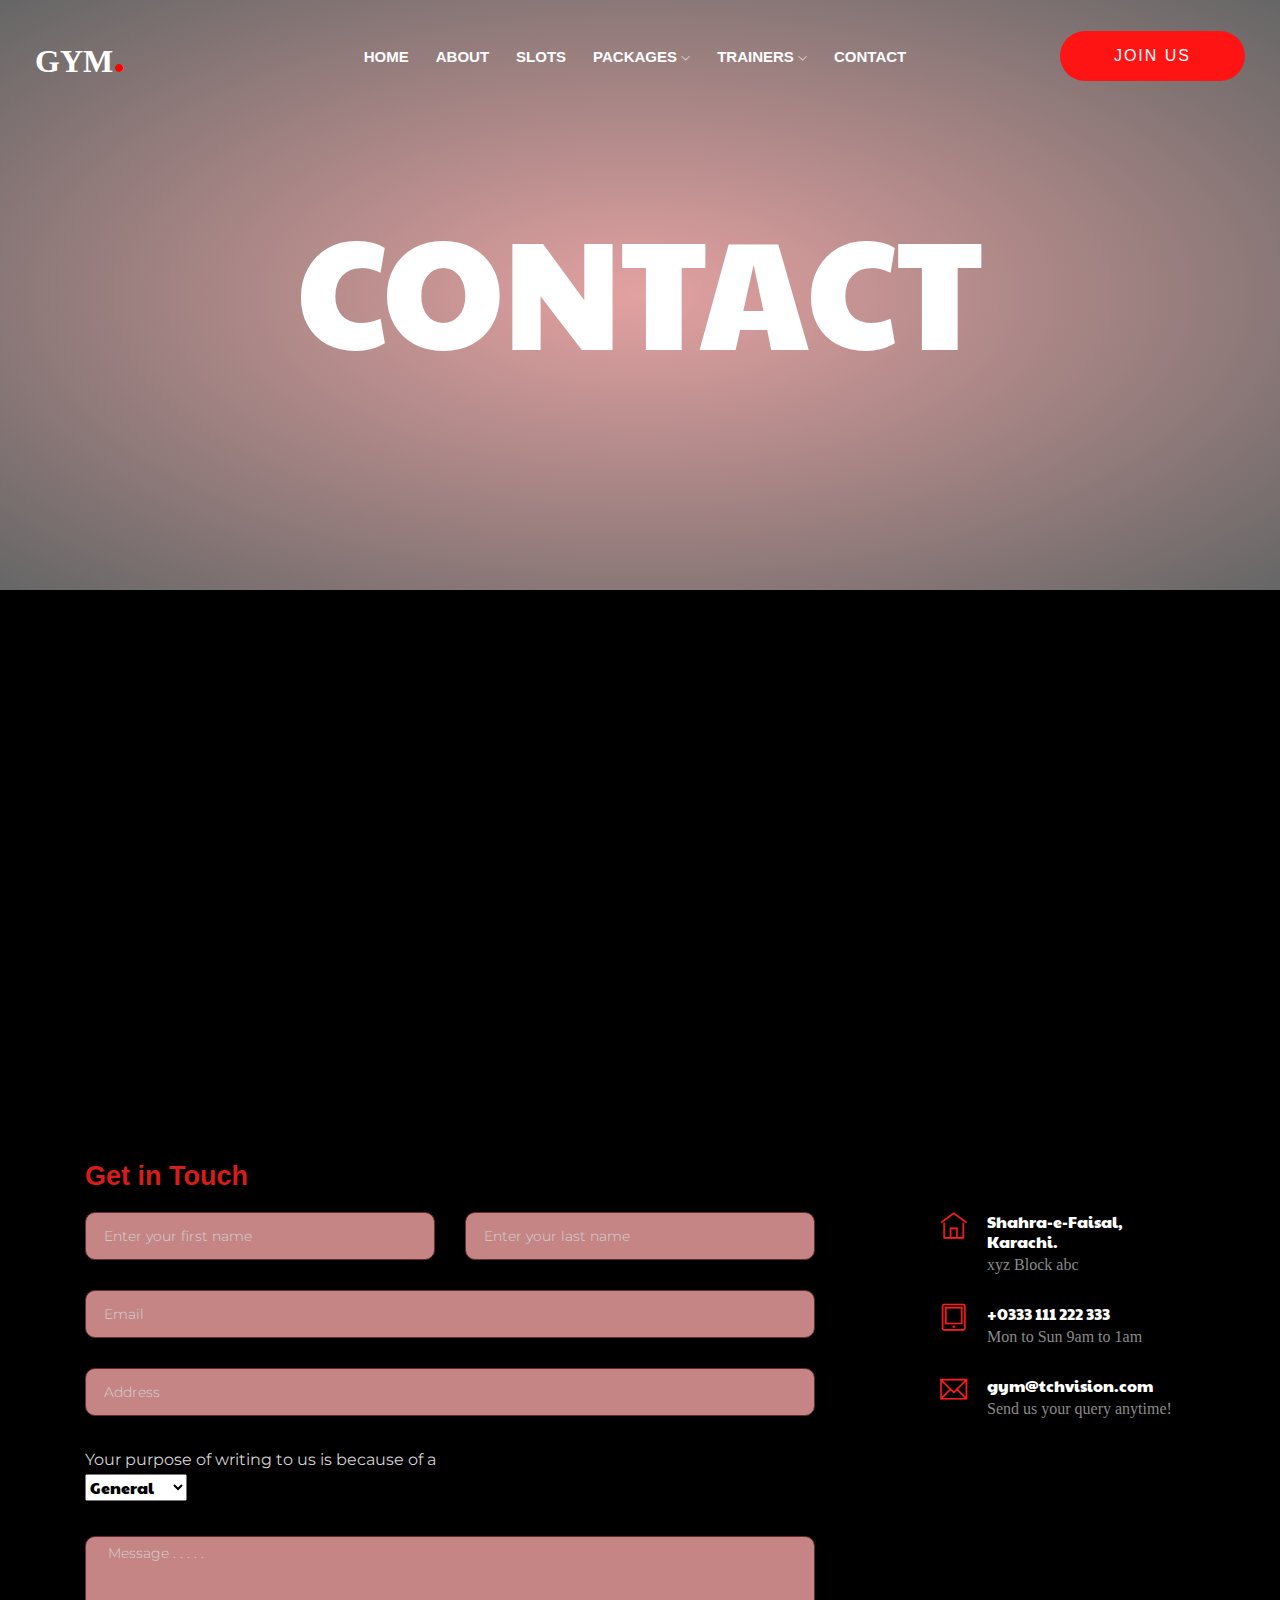
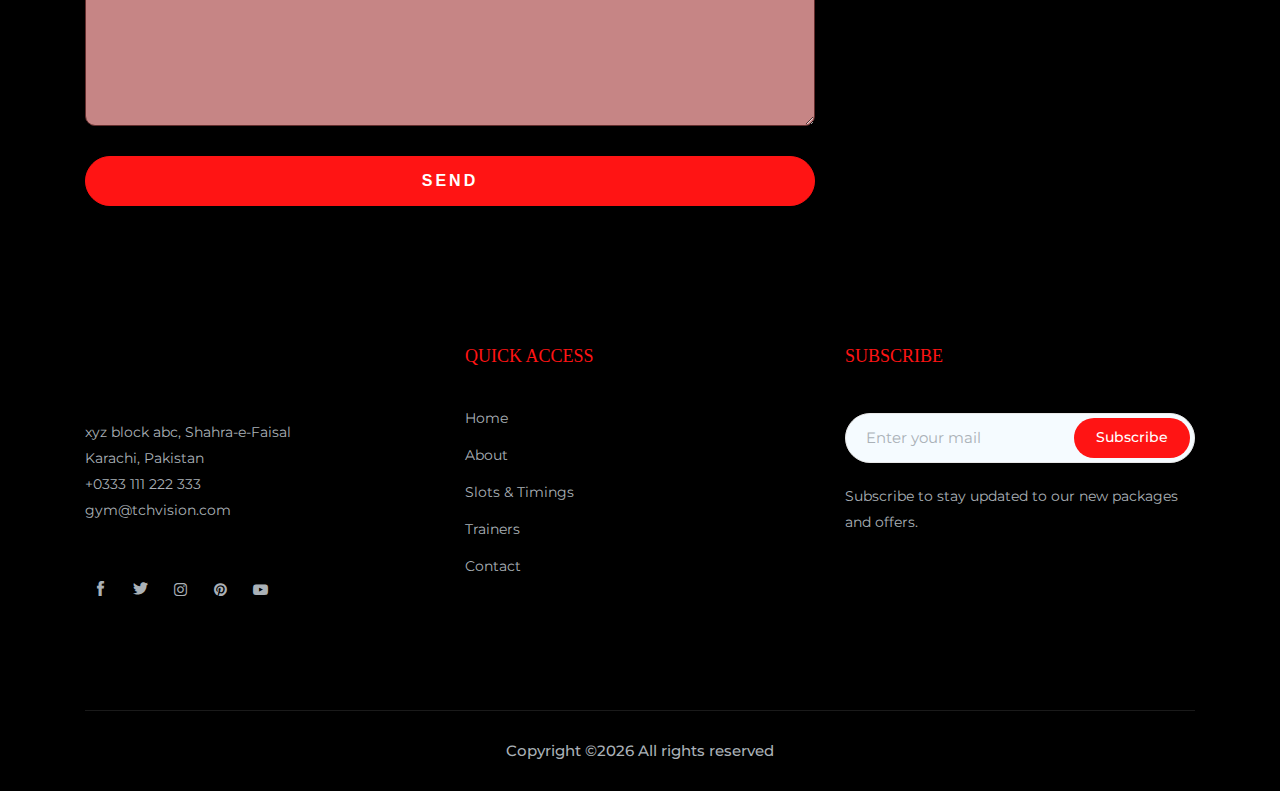
==== contact.html @ 20e91f81 "Add files via upload" ====
<!doctype html>
<html class="no-js" lang="zxx">

<head>
    <meta charset="utf-8">
    <meta http-equiv="x-ua-compatible" content="ie=edge">
    <title>gym</title>
    <meta name="description" content="">
    <meta name="viewport" content="width=device-width, initial-scale=1">

    <!-- <link rel="manifest" href="site.webmanifest"> -->
    <link rel="shortcut icon" type="image/x-icon" href="img/favicon.png">
    <!-- Place favicon.ico in the root directory -->

    <!-- CSS here -->
    <link rel="stylesheet" href="css/bootstrap.min.css">
    <link rel="stylesheet" href="css/owl.carousel.min.css">
    <link rel="stylesheet" href="css/magnific-popup.css">
    <link rel="stylesheet" href="css/font-awesome.min.css">
    <link rel="stylesheet" href="css/themify-icons.css">
    <link rel="stylesheet" href="css/nice-select.css">
    <link rel="stylesheet" href="css/flaticon.css">
    <link rel="stylesheet" href="css/gijgo.css">
    <link rel="stylesheet" href="css/animate.css">
    <link rel="stylesheet" href="css/slicknav.css">
    <link rel="stylesheet" href="css/style.css">
    <!-- <link rel="stylesheet" href="css/responsive.css"> -->
</head>

<body>
    <!--[if lte IE 9]>
            <p class="browserupgrade">You are using an <strong>outdated</strong> browser. Please <a href="https://browsehappy.com/">upgrade your browser</a> to improve your experience and security.</p>
        <![endif]-->

    <!-- header-start -->
    <header>
        <div class="header-area ">
            <div id="sticky-header" class="main-header-area">
                <div class="container-fluid ">
                    <div class="header_bottom_border">
                        <div class="row align-items-center">
                            <div class="col-xl-3 col-lg-2">
                                <div class="logo">
                                    <a href="index.html">
                                        GYM<span>.</span>
                                    </a>
                                </div>
                            </div>
                            <div class="col-xl-6 col-lg-7">
                                <div class="main-menu d-none d-lg-block">
                                    <nav>
                                        <ul id="navigation">
                                            <li><a href="index.html" style="font-family:'Lucida Sans', 'Lucida Sans Regular', 'Lucida Grande', 'Lucida Sans Unicode', Geneva, Verdana, sans-serif;">HOME</a></li>
                                            <li><a href="about.html" style="font-family:'Lucida Sans', 'Lucida Sans Regular', 'Lucida Grande', 'Lucida Sans Unicode', Geneva, Verdana, sans-serif;">ABOUT</a></li>
                                            <li><a href="slots.html" style="font-family:'Lucida Sans', 'Lucida Sans Regular', 'Lucida Grande', 'Lucida Sans Unicode', Geneva, Verdana, sans-serif;">SLOTS</a></li>
                                            <li><a href="#" style="font-family:'Lucida Sans', 'Lucida Sans Regular', 'Lucida Grande', 'Lucida Sans Unicode', Geneva, Verdana, sans-serif;">PACKAGES <i class="ti-angle-down"></i></a>
                                                <ul class="submenu">
                                                    <li><a href="diet.html" style="font-family:'Lucida Sans', 'Lucida Sans Regular', 'Lucida Grande', 'Lucida Sans Unicode', Geneva, Verdana, sans-serif;">DIET PLANS</a></li>
                                                    <li><a href="exercise.html" style="font-family:'Lucida Sans', 'Lucida Sans Regular', 'Lucida Grande', 'Lucida Sans Unicode', Geneva, Verdana, sans-serif;">EXERCISE PLANS</a></li>
                                                </ul>
                                            </li>
                                            <li><a href="#" style="font-family:'Lucida Sans', 'Lucida Sans Regular', 'Lucida Grande', 'Lucida Sans Unicode', Geneva, Verdana, sans-serif;">TRAINERS <i class="ti-angle-down"></i></a>
                                                <ul class="submenu">
                                                    <li><a href="femaletrainer.html" style="font-family:'Lucida Sans', 'Lucida Sans Regular', 'Lucida Grande', 'Lucida Sans Unicode', Geneva, Verdana, sans-serif;">FEMALE TRAINERS</a></li>
                                                    <li><a href="maletrainers.html" style="font-family:'Lucida Sans', 'Lucida Sans Regular', 'Lucida Grande', 'Lucida Sans Unicode', Geneva, Verdana, sans-serif;">MALE TRAINERS</a></li>
                                                </ul>
                                            </li>
                                            <li><a href="contact.html" style="font-family:'Lucida Sans', 'Lucida Sans Regular', 'Lucida Grande', 'Lucida Sans Unicode', Geneva, Verdana, sans-serif;">CONTACT</a></li>
                                        </ul>
                                    </nav>
                                </div>
                            </div>
                            <div class="col-xl-3 col-lg-3 d-none d-lg-block">
                                <div class="Appointment">
                                    <a href="register.html" style="font-family:'Lucida Sans', 'Lucida Sans Regular', 'Lucida Grande', 'Lucida Sans Unicode', Geneva, Verdana, sans-serif; color: white;">
                                        <div class="boxed-btn3 d-none d-lg-block">Join Us</div>
                                    </a>    
                                </div>
                            </div>
                            <div class="col-12">
                                <div class="mobile_menu d-block d-lg-none"></div>
                            </div>
                        </div>
                    </div>
                </div>
            </div>
        </div>
    </header>
    <!-- header-end -->
    
        <!-- bradcam_area -->
        <div class="bradcam_area">
                <div class="single_bradcam  d-flex align-items-center bradcam_bg_3 overlay">
                        <div class="container">
                            <div class="row align-items-center justify-content-center animate_banner">
                                <div class="col-xl-9">
                                    <div class="bradcam_text text-center">
                                        <h3>contact</h3>
                                    </div>
                                </div>
                            </div>
                        </div>
                    </div>
        </div>
        <!-- bradcam_area end -->

    <!-- ================ contact section start ================= -->
    <section class="contact-section">
            <div class="container">
                <div class="d-none d-sm-block" style="margin-bottom: 50px;">
                    <div id="map" style="height: 480px; position: relative; overflow: hidden;"> </div>
                    <script>
                        function initMap() {
                            var uluru = {
                                lat: -25.363,
                                lng: 131.044
                            };
                            var grayStyles = [{
                                    featureType: "all",
                                    stylers: [{
                                            saturation: -90
                                        },
                                        {
                                            lightness: 50
                                        }
                                    ]
                                },
                                {
                                    elementType: 'labels.text.fill',
                                    stylers: [{
                                        color: '#ccdee9'
                                    }]
                                }
                            ];
                            var map = new google.maps.Map(document.getElementById('map'), {
                                center: {
                                    lat: -31.197,
                                    lng: 150.744
                                },
                                zoom: 9,
                                styles: grayStyles,
                                scrollwheel: false
                            });
                        }
                    </script>
                    <script src="https://maps.googleapis.com/maps/api/js?key=AIzaSyDpfS1oRGreGSBU5HHjMmQ3o5NLw7VdJ6I&amp;callback=initMap">
                    </script>
    
                </div>
    
    
                <div class="row">
                    <div class="col-12">
                        <h2 class="contact-title" style="font-family: 'Lucida Sans', 'Lucida Sans Regular', 'Lucida Grande', 'Lucida Sans Unicode', Geneva, Verdana, sans-serif; color: rgb(215, 28, 28);">Get in Touch</h2>
                    </div>
                    <div class="col-lg-8">
                        <form class="form-contact contact_form" action="contact_process.php" method="post" id="contactForm" novalidate="novalidate">
                            <div class="row">
                                <div class="col-sm-6">
                                    <div class="form-group">
                                        <input class="form-control valid" name="first_name" id="name" type="text" onfocus="this.placeholder = ''" onblur="this.placeholder = 'Enter your name'" placeholder="Enter your first name" required>
                                    </div>
                                </div>
                                <div class="col-sm-6">
                                    <div class="form-group">
                                        <input class="form-control valid" name="last_name" id="name" type="text" onfocus="this.placeholder = ''" onblur="this.placeholder = 'Enter your name'" placeholder="Enter your last name" required>
                                    </div>
                                </div>
                                <div class="col-12">
                                    <div class="form-group">
                                        <input class="form-control valid" name="email" id="email" type="email" onfocus="this.placeholder = ''" onblur="this.placeholder = 'Enter email address'" placeholder="Email">
                                    </div>
                                </div>
                                <div class="col-12">
                                    <div class="form-group">
                                        <input class="form-control valid" name="address" id="address" type="text" onfocus="this.placeholder = ''" onblur="this.placeholder = 'Enter address'" placeholder="Address" required>
                                    </div>
                                </div>
                                <div class="col-12">
                                    <div class="form-group">
                                        <div class="default-select" id="default-select"">
                                            <p style="color: #d4d2d2;">Your purpose of writing to us is because of a </p>
                                            <select>
                                                <option value=" 1">General</option>
                                                <option value=" 1">Complain</option>
                                                <option value="1">Review</option>
                                                <option value="1">Feedback</option>
                                                <option value="1">Query</option>
                                            </select>
                                        </div>
                                    </div>
                                </div>
                                <div class="col-12" style="margin-top: 20px;">
                                    <div class="form-group">
                                        <textarea class="form-control w-100" name="message" id="message" cols="30" rows="9" onfocus="this.placeholder = ''" onblur="this.placeholder = 'Enter Message'" placeholder=" Message . . . . ."></textarea>
                                    </div>
                                </div>
                            </div>
                            <div class="form-group">
                                <button type="submit" class="button button-contactForm boxed-btn" style="font-family:'Lucida Sans', 'Lucida Sans Regular', 'Lucida Grande', 'Lucida Sans Unicode', Geneva, Verdana, sans-serif; border-radius: 25px;">Send</button>
                            </div>
                        </form>
                    </div>
                    <div class="col-lg-3 offset-lg-1">
                        <div class="media contact-info">
                            <span class="contact-info__icon"><i class="ti-home"></i></span>
                            <div class="media-body">
                                <h3>Shahra-e-Faisal, Karachi.</h3>
                                <p style="font-family: cursive;">xyz Block abc</p>
                            </div>
                        </div>
                        <div class="media contact-info">
                            <span class="contact-info__icon"><i class="ti-tablet"></i></span>
                            <div class="media-body">
                                <h3>+0333 111 222 333</h3>
                                <p style="font-family: cursive;">Mon to Sun 9am to 1am</p>
                            </div>
                        </div>
                        <div class="media contact-info">
                            <span class="contact-info__icon"><i class="ti-email"></i></span>
                            <div class="media-body">
                                <h3>gym@tchvision.com</h3>
                                <p style="font-family: cursive;">Send us your query anytime!</p>
                            </div>
                        </div>
                    </div>
                </div>
            </div>
        </section>
    <!-- ================ contact section end ================= -->
    
      <!-- footer_start  -->
    <footer class="footer">
        <div class="footer_top">
            <div class="container">
                <div class="row">
                    <div class="col-xl-3 col-md-6 col-lg-3 ">
                        <div class="footer_widget">
                            <div class="footer_logo">
                                <a href="#"><img src="img/footer_logo.png" alt=""></a>
                            </div>
                            <p>
                                xyz block abc, Shahra-e-Faisal<br>Karachi, Pakistan <br>
                                <a href="#">+0333 111 222 333</a><br>
                                <a href="#">gym@tchvision.com</a>
                            </p>
                            <div class="socail_links">
                                <ul>
                                    <li>
                                        <a href="#">
                                            <i class="ti-facebook"></i>
                                        </a>
                                    </li>
                                    <li>
                                        <a href="#">
                                            <i class="ti-twitter-alt"></i>
                                        </a>
                                    </li>
                                    <li>
                                        <a href="#">
                                            <i class="fa fa-instagram"></i>
                                        </a>
                                    </li>
                                    <li>
                                        <a href="#">
                                            <i class="fa fa-pinterest"></i>
                                        </a>
                                    </li>
                                    <li>
                                        <a href="#">
                                            <i class="fa fa-youtube-play"></i>
                                        </a>
                                    </li>
                                </ul>
                            </div>
                        </div>
                    </div>
                    <div class="col-xl-4 col-md-6 col-lg-4 offset-xl-1">
                        <div class="footer_widget">
                            <h3 class="footer_title" style="font-family: cursive; font-size: 18px;">QUICK ACCESS</h3>
                            <ul class="links">
                                <li><a href="index.html">Home</a></li>
                                <li><a href="about.html">About</a></li>
                                <li><a href="slots.html">Slots & Timings</a></li>
                                <li><a href="trainers.html"> Trainers</a></li>
                                <li><a href="contact.html"> Contact</a></li>
                            </ul>
                        </div>
                    </div>
                    <div class="col-xl-4 col-md-6 col-lg-4">
                        <div class="footer_widget">
                            <h3 class="footer_title" style="font-family: cursive; font-size: 18px;">SUBSCRIBE</h3>
                            <form action="#" class="newsletter_form">
                                <input type="text" placeholder="Enter your mail">
                                <button type="submit">Subscribe</button>
                            </form>
                            <p class="newsletter_text">Subscribe to stay updated to our new packages and offers.</p>
                        </div>
                    </div>
                </div>
            </div>
        </div>
        <div class="copy-right_text">
            <div class="container">
                <div class="footer_border"></div>
                <div class="row">
                    <div class="col-xl-12">
                        <p class="copy_right text-center">
                            Copyright &copy;<script>document.write(new Date().getFullYear());</script> All rights reserved
                        </p>
                    </div>
                </div>
            </div>
        </div>
    </footer>
    <!-- footer_end  -->
    
        <!-- JS here -->
        <script src="js/vendor/modernizr-3.5.0.min.js"></script>
        <script src="js/vendor/jquery-1.12.4.min.js"></script>
        <script src="js/popper.min.js"></script>
        <script src="js/bootstrap.min.js"></script>
        <script src="js/owl.carousel.min.js"></script>
        <script src="js/isotope.pkgd.min.js"></script>
        <script src="js/ajax-form.js"></script>
        <script src="js/waypoints.min.js"></script>
        <script src="js/jquery.counterup.min.js"></script>
        <script src="js/imagesloaded.pkgd.min.js"></script>
        <script src="js/scrollIt.js"></script>
        <script src="js/jquery.scrollUp.min.js"></script>
        <script src="js/wow.min.js"></script>
        <script src="js/nice-select.min.js"></script>
        <script src="js/jquery.slicknav.min.js"></script>
        <script src="js/jquery.magnific-popup.min.js"></script>
        <script src="js/plugins.js"></script>
        <script src="js/gijgo.min.js"></script>
    
        <!--contact js-->
        <script src="js/contact.js"></script>
        <script src="js/jquery.ajaxchimp.min.js"></script>
        <script src="js/jquery.form.js"></script>
        <script src="js/jquery.validate.min.js"></script>
        <script src="js/mail-script.js"></script>
    
        <script src="js/main.js"></script>
    </body>
    
    </html>
---- css/themify-icons.css ----
@font-face {
	font-family: 'themify';
	src:url('../fonts/themify.eot?-fvbane');
	src:url('../fonts/themify.eot?#iefix-fvbane') format('embedded-opentype'),
		url('../fonts/themify.woff?-fvbane') format('woff'),
		url('../fonts/themify.ttf?-fvbane') format('truetype'),
		url('../fonts/themify.svg?-fvbane#themify') format('svg');
	font-weight: normal;
	font-style: normal;
}

[class^="ti-"], [class*=" ti-"] {
	font-family: 'themify';
	/* speak: none; */
	font-style: normal;
	font-weight: normal;
	font-variant: normal;
	text-transform: none;
	line-height: 1;

	/* Better Font Rendering =========== */
	-webkit-font-smoothing: antialiased;
	-moz-osx-font-smoothing: grayscale;
}

.ti-wand:before {
	content: "\e600";
}
.ti-volume:before {
	content: "\e601";
}
.ti-user:before {
	content: "\e602";
}
.ti-unlock:before {
	content: "\e603";
}
.ti-unlink:before {
	content: "\e604";
}
.ti-trash:before {
	content: "\e605";
}
.ti-thought:before {
	content: "\e606";
}
.ti-target:before {
	content: "\e607";
}
.ti-tag:before {
	content: "\e608";
}
.ti-tablet:before {
	content: "\e609";
}
.ti-star:before {
	content: "\e60a";
}
.ti-spray:before {
	content: "\e60b";
}
.ti-signal:before {
	content: "\e60c";
}
.ti-shopping-cart:before {
	content: "\e60d";
}
.ti-shopping-cart-full:before {
	content: "\e60e";
}
.ti-settings:before {
	content: "\e60f";
}
.ti-search:before {
	content: "\e610";
}
.ti-zoom-in:before {
	content: "\e611";
}
.ti-zoom-out:before {
	content: "\e612";
}
.ti-cut:before {
	content: "\e613";
}
.ti-ruler:before {
	content: "\e614";
}
.ti-ruler-pencil:before {
	content: "\e615";
}
.ti-ruler-alt:before {
	content: "\e616";
}
.ti-bookmark:before {
	content: "\e617";
}
.ti-bookmark-alt:before {
	content: "\e618";
}
.ti-reload:before {
	content: "\e619";
}
.ti-plus:before {
	content: "\e61a";
}
.ti-pin:before {
	content: "\e61b";
}
.ti-pencil:before {
	content: "\e61c";
}
.ti-pencil-alt:before {
	content: "\e61d";
}
.ti-paint-roller:before {
	content: "\e61e";
}
.ti-paint-bucket:before {
	content: "\e61f";
}
.ti-na:before {
	content: "\e620";
}
.ti-mobile:before {
	content: "\e621";
}
.ti-minus:before {
	content: "\e622";
}
.ti-medall:before {
	content: "\e623";
}
.ti-medall-alt:before {
	content: "\e624";
}
.ti-marker:before {
	content: "\e625";
}
.ti-marker-alt:before {
	content: "\e626";
}
.ti-arrow-up:before {
	content: "\e627";
}
.ti-arrow-right:before {
	content: "\e628";
}
.ti-arrow-left:before {
	content: "\e629";
}
.ti-arrow-down:before {
	content: "\e62a";
}
.ti-lock:before {
	content: "\e62b";
}
.ti-location-arrow:before {
	content: "\e62c";
}
.ti-link:before {
	content: "\e62d";
}
.ti-layout:before {
	content: "\e62e";
}
.ti-layers:before {
	content: "\e62f";
}
.ti-layers-alt:before {
	content: "\e630";
}
.ti-key:before {
	content: "\e631";
}
.ti-import:before {
	content: "\e632";
}
.ti-image:before {
	content: "\e633";
}
.ti-heart:before {
	content: "\e634";
}
.ti-heart-broken:before {
	content: "\e635";
}
.ti-hand-stop:before {
	content: "\e636";
}
.ti-hand-open:before {
	content: "\e637";
}
.ti-hand-drag:before {
	content: "\e638";
}
.ti-folder:before {
	content: "\e639";
}
.ti-flag:before {
	content: "\e63a";
}
.ti-flag-alt:before {
	content: "\e63b";
}
.ti-flag-alt-2:before {
	content: "\e63c";
}
.ti-eye:before {
	content: "\e63d";
}
.ti-export:before {
	content: "\e63e";
}
.ti-exchange-vertical:before {
	content: "\e63f";
}
.ti-desktop:before {
	content: "\e640";
}
.ti-cup:before {
	content: "\e641";
}
.ti-crown:before {
	content: "\e642";
}
.ti-comments:before {
	content: "\e643";
}
.ti-comment:before {
	content: "\e644";
}
.ti-comment-alt:before {
	content: "\e645";
}
.ti-close:before {
	content: "\e646";
}
.ti-clip:before {
	content: "\e647";
}
.ti-angle-up:before {
	content: "\e648";
}
.ti-angle-right:before {
	content: "\e649";
}
.ti-angle-left:before {
	content: "\e64a";
}
.ti-angle-down:before {
	content: "\e64b";
}
.ti-check:before {
	content: "\e64c";
}
.ti-check-box:before {
	content: "\e64d";
}
.ti-camera:before {
	content: "\e64e";
}
.ti-announcement:before {
	content: "\e64f";
}
.ti-brush:before {
	content: "\e650";
}
.ti-briefcase:before {
	content: "\e651";
}
.ti-bolt:before {
	content: "\e652";
}
.ti-bolt-alt:before {
	content: "\e653";
}
.ti-blackboard:before {
	content: "\e654";
}
.ti-bag:before {
	content: "\e655";
}
.ti-move:before {
	content: "\e656";
}
.ti-arrows-vertical:before {
	content: "\e657";
}
.ti-arrows-horizontal:before {
	content: "\e658";
}
.ti-fullscreen:before {
	content: "\e659";
}
.ti-arrow-top-right:before {
	content: "\e65a";
}
.ti-arrow-top-left:before {
	content: "\e65b";
}
.ti-arrow-circle-up:before {
	content: "\e65c";
}
.ti-arrow-circle-right:before {
	content: "\e65d";
}
.ti-arrow-circle-left:before {
	content: "\e65e";
}
.ti-arrow-circle-down:before {
	content: "\e65f";
}
.ti-angle-double-up:before {
	content: "\e660";
}
.ti-angle-double-right:before {
	content: "\e661";
}
.ti-angle-double-left:before {
	content: "\e662";
}
.ti-angle-double-down:before {
	content: "\e663";
}
.ti-zip:before {
	content: "\e664";
}
.ti-world:before {
	content: "\e665";
}
.ti-wheelchair:before {
	content: "\e666";
}
.ti-view-list:before {
	content: "\e667";
}
.ti-view-list-alt:before {
	content: "\e668";
}
.ti-view-grid:before {
	content: "\e669";
}
.ti-uppercase:before {
	content: "\e66a";
}
.ti-upload:before {
	content: "\e66b";
}
.ti-underline:before {
	content: "\e66c";
}
.ti-truck:before {
	content: "\e66d";
}
.ti-timer:before {
	content: "\e66e";
}
.ti-ticket:before {
	content: "\e66f";
}
.ti-thumb-up:before {
	content: "\e670";
}
.ti-thumb-down:before {
	content: "\e671";
}
.ti-text:before {
	content: "\e672";
}
.ti-stats-up:before {
	content: "\e673";
}
.ti-stats-down:before {
	content: "\e674";
}
.ti-split-v:before {
	content: "\e675";
}
.ti-split-h:before {
	content: "\e676";
}
.ti-smallcap:before {
	content: "\e677";
}
.ti-shine:before {
	content: "\e678";
}
.ti-shift-right:before {
	content: "\e679";
}
.ti-shift-left:before {
	content: "\e67a";
}
.ti-shield:before {
	content: "\e67b";
}
.ti-notepad:before {
	content: "\e67c";
}
.ti-server:before {
	content: "\e67d";
}
.ti-quote-right:before {
	content: "\e67e";
}
.ti-quote-left:before {
	content: "\e67f";
}
.ti-pulse:before {
	content: "\e680";
}
.ti-printer:before {
	content: "\e681";
}
.ti-power-off:before {
	content: "\e682";
}
.ti-plug:before {
	content: "\e683";
}
.ti-pie-chart:before {
	content: "\e684";
}
.ti-paragraph:before {
	content: "\e685";
}
.ti-panel:before {
	content: "\e686";
}
.ti-package:before {
	content: "\e687";
}
.ti-music:before {
	content: "\e688";
}
.ti-music-alt:before {
	content: "\e689";
}
.ti-mouse:before {
	content: "\e68a";
}
.ti-mouse-alt:before {
	content: "\e68b";
}
.ti-money:before {
	content: "\e68c";
}
.ti-microphone:before {
	content: "\e68d";
}
.ti-menu:before {
	content: "\e68e";
}
.ti-menu-alt:before {
	content: "\e68f";
}
.ti-map:before {
	content: "\e690";
}
.ti-map-alt:before {
	content: "\e691";
}
.ti-loop:before {
	content: "\e692";
}
.ti-location-pin:before {
	content: "\e693";
}
.ti-list:before {
	content: "\e694";
}
.ti-light-bulb:before {
	content: "\e695";
}
.ti-Italic:before {
	content: "\e696";
}
.ti-info:before {
	content: "\e697";
}
.ti-infinite:before {
	content: "\e698";
}
.ti-id-badge:before {
	content: "\e699";
}
.ti-hummer:before {
	content: "\e69a";
}
.ti-home:before {
	content: "\e69b";
}
.ti-help:before {
	content: "\e69c";
}
.ti-headphone:before {
	content: "\e69d";
}
.ti-harddrives:before {
	content: "\e69e";
}
.ti-harddrive:before {
	content: "\e69f";
}
.ti-gift:before {
	content: "\e6a0";
}
.ti-game:before {
	content: "\e6a1";
}
.ti-filter:before {
	content: "\e6a2";
}
.ti-files:before {
	content: "\e6a3";
}
.ti-file:before {
	content: "\e6a4";
}
.ti-eraser:before {
	content: "\e6a5";
}
.ti-envelope:before {
	content: "\e6a6";
}
.ti-download:before {
	content: "\e6a7";
}
.ti-direction:before {
	content: "\e6a8";
}
.ti-direction-alt:before {
	content: "\e6a9";
}
.ti-dashboard:before {
	content: "\e6aa";
}
.ti-control-stop:before {
	content: "\e6ab";
}
.ti-control-shuffle:before {
	content: "\e6ac";
}
.ti-control-play:before {
	content: "\e6ad";
}
.ti-control-pause:before {
	content: "\e6ae";
}
.ti-control-forward:before {
	content: "\e6af";
}
.ti-control-backward:before {
	content: "\e6b0";
}
.ti-cloud:before {
	content: "\e6b1";
}
.ti-cloud-up:before {
	content: "\e6b2";
}
.ti-cloud-down:before {
	content: "\e6b3";
}
.ti-clipboard:before {
	content: "\e6b4";
}
.ti-car:before {
	content: "\e6b5";
}
.ti-calendar:before {
	content: "\e6b6";
}
.ti-book:before {
	content: "\e6b7";
}
.ti-bell:before {
	content: "\e6b8";
}
.ti-basketball:before {
	content: "\e6b9";
}
.ti-bar-chart:before {
	content: "\e6ba";
}
.ti-bar-chart-alt:before {
	content: "\e6bb";
}
.ti-back-right:before {
	content: "\e6bc";
}
.ti-back-left:before {
	content: "\e6bd";
}
.ti-arrows-corner:before {
	content: "\e6be";
}
.ti-archive:before {
	content: "\e6bf";
}
.ti-anchor:before {
	content: "\e6c0";
}
.ti-align-right:before {
	content: "\e6c1";
}
.ti-align-left:before {
	content: "\e6c2";
}
.ti-align-justify:before {
	content: "\e6c3";
}
.ti-align-center:before {
	content: "\e6c4";
}
.ti-alert:before {
	content: "\e6c5";
}
.ti-alarm-clock:before {
	content: "\e6c6";
}
.ti-agenda:before {
	content: "\e6c7";
}
.ti-write:before {
	content: "\e6c8";
}
.ti-window:before {
	content: "\e6c9";
}
.ti-widgetized:before {
	content: "\e6ca";
}
.ti-widget:before {
	content: "\e6cb";
}
.ti-widget-alt:before {
	content: "\e6cc";
}
.ti-wallet:before {
	content: "\e6cd";
}
.ti-video-clapper:before {
	content: "\e6ce";
}
.ti-video-camera:before {
	content: "\e6cf";
}
.ti-vector:before {
	content: "\e6d0";
}
.ti-themify-logo:before {
	content: "\e6d1";
}
.ti-themify-favicon:before {
	content: "\e6d2";
}
.ti-themify-favicon-alt:before {
	content: "\e6d3";
}
.ti-support:before {
	content: "\e6d4";
}
.ti-stamp:before {
	content: "\e6d5";
}
.ti-split-v-alt:before {
	content: "\e6d6";
}
.ti-slice:before {
	content: "\e6d7";
}
.ti-shortcode:before {
	content: "\e6d8";
}
.ti-shift-right-alt:before {
	content: "\e6d9";
}
.ti-shift-left-alt:before {
	content: "\e6da";
}
.ti-ruler-alt-2:before {
	content: "\e6db";
}
.ti-receipt:before {
	content: "\e6dc";
}
.ti-pin2:before {
	content: "\e6dd";
}
.ti-pin-alt:before {
	content: "\e6de";
}
.ti-pencil-alt2:before {
	content: "\e6df";
}
.ti-palette:before {
	content: "\e6e0";
}
.ti-more:before {
	content: "\e6e1";
}
.ti-more-alt:before {
	content: "\e6e2";
}
.ti-microphone-alt:before {
	content: "\e6e3";
}
.ti-magnet:before {
	content: "\e6e4";
}
.ti-line-double:before {
	content: "\e6e5";
}
.ti-line-dotted:before {
	content: "\e6e6";
}
.ti-line-dashed:before {
	content: "\e6e7";
}
.ti-layout-width-full:before {
	content: "\e6e8";
}
.ti-layout-width-default:before {
	content: "\e6e9";
}
.ti-layout-width-default-alt:before {
	content: "\e6ea";
}
.ti-layout-tab:before {
	content: "\e6eb";
}
.ti-layout-tab-window:before {
	content: "\e6ec";
}
.ti-layout-tab-v:before {
	content: "\e6ed";
}
.ti-layout-tab-min:before {
	content: "\e6ee";
}
.ti-layout-slider:before {
	content: "\e6ef";
}
.ti-layout-slider-alt:before {
	content: "\e6f0";
}
.ti-layout-sidebar-right:before {
	content: "\e6f1";
}
.ti-layout-sidebar-none:before {
	content: "\e6f2";
}
.ti-layout-sidebar-left:before {
	content: "\e6f3";
}
.ti-layout-placeholder:before {
	content: "\e6f4";
}
.ti-layout-menu:before {
	content: "\e6f5";
}
.ti-layout-menu-v:before {
	content: "\e6f6";
}
.ti-layout-menu-separated:before {
	content: "\e6f7";
}
.ti-layout-menu-full:before {
	content: "\e6f8";
}
.ti-layout-media-right-alt:before {
	content: "\e6f9";
}
.ti-layout-media-right:before {
	content: "\e6fa";
}
.ti-layout-media-overlay:before {
	content: "\e6fb";
}
.ti-layout-media-overlay-alt:before {
	content: "\e6fc";
}
.ti-layout-media-overlay-alt-2:before {
	content: "\e6fd";
}
.ti-layout-media-left-alt:before {
	content: "\e6fe";
}
.ti-layout-media-left:before {
	content: "\e6ff";
}
.ti-layout-media-center-alt:before {
	content: "\e700";
}
.ti-layout-media-center:before {
	content: "\e701";
}
.ti-layout-list-thumb:before {
	content: "\e702";
}
.ti-layout-list-thumb-alt:before {
	content: "\e703";
}
.ti-layout-list-post:before {
	content: "\e704";
}
.ti-layout-list-large-image:before {
	content: "\e705";
}
.ti-layout-line-solid:before {
	content: "\e706";
}
.ti-layout-grid4:before {
	content: "\e707";
}
.ti-layout-grid3:before {
	content: "\e708";
}
.ti-layout-grid2:before {
	content: "\e709";
}
.ti-layout-grid2-thumb:before {
	content: "\e70a";
}
.ti-layout-cta-right:before {
	content: "\e70b";
}
.ti-layout-cta-left:before {
	content: "\e70c";
}
.ti-layout-cta-center:before {
	content: "\e70d";
}
.ti-layout-cta-btn-right:before {
	content: "\e70e";
}
.ti-layout-cta-btn-left:before {
	content: "\e70f";
}
.ti-layout-column4:before {
	content: "\e710";
}
.ti-layout-column3:before {
	content: "\e711";
}
.ti-layout-column2:before {
	content: "\e712";
}
.ti-layout-accordion-separated:before {
	content: "\e713";
}
.ti-layout-accordion-merged:before {
	content: "\e714";
}
.ti-layout-accordion-list:before {
	content: "\e715";
}
.ti-ink-pen:before {
	content: "\e716";
}
.ti-info-alt:before {
	content: "\e717";
}
.ti-help-alt:before {
	content: "\e718";
}
.ti-headphone-alt:before {
	content: "\e719";
}
.ti-hand-point-up:before {
	content: "\e71a";
}
.ti-hand-point-right:before {
	content: "\e71b";
}
.ti-hand-point-left:before {
	content: "\e71c";
}
.ti-hand-point-down:before {
	content: "\e71d";
}
.ti-gallery:before {
	content: "\e71e";
}
.ti-face-smile:before {
	content: "\e71f";
}
.ti-face-sad:before {
	content: "\e720";
}
.ti-credit-card:before {
	content: "\e721";
}
.ti-control-skip-forward:before {
	content: "\e722";
}
.ti-control-skip-backward:before {
	content: "\e723";
}
.ti-control-record:before {
	content: "\e724";
}
.ti-control-eject:before {
	content: "\e725";
}
.ti-comments-smiley:before {
	content: "\e726";
}
.ti-brush-alt:before {
	content: "\e727";
}
.ti-youtube:before {
	content: "\e728";
}
.ti-vimeo:before {
	content: "\e729";
}
.ti-twitter:before {
	content: "\e72a";
}
.ti-time:before {
	content: "\e72b";
}
.ti-tumblr:before {
	content: "\e72c";
}
.ti-skype:before {
	content: "\e72d";
}
.ti-share:before {
	content: "\e72e";
}
.ti-share-alt:before {
	content: "\e72f";
}
.ti-rocket:before {
	content: "\e730";
}
.ti-pinterest:before {
	content: "\e731";
}
.ti-new-window:before {
	content: "\e732";
}
.ti-microsoft:before {
	content: "\e733";
}
.ti-list-ol:before {
	content: "\e734";
}
.ti-linkedin:before {
	content: "\e735";
}
.ti-layout-sidebar-2:before {
	content: "\e736";
}
.ti-layout-grid4-alt:before {
	content: "\e737";
}
.ti-layout-grid3-alt:before {
	content: "\e738";
}
.ti-layout-grid2-alt:before {
	content: "\e739";
}
.ti-layout-column4-alt:before {
	content: "\e73a";
}
.ti-layout-column3-alt:before {
	content: "\e73b";
}
.ti-layout-column2-alt:before {
	content: "\e73c";
}
.ti-instagram:before {
	content: "\e73d";
}
.ti-google:before {
	content: "\e73e";
}
.ti-github:before {
	content: "\e73f";
}
.ti-flickr:before {
	content: "\e740";
}
.ti-facebook:before {
	content: "\e741";
}
.ti-dropbox:before {
	content: "\e742";
}
.ti-dribbble:before {
	content: "\e743";
}
.ti-apple:before {
	content: "\e744";
}
.ti-android:before {
	content: "\e745";
}
.ti-save:before {
	content: "\e746";
}
.ti-save-alt:before {
	content: "\e747";
}
.ti-yahoo:before {
	content: "\e748";
}
.ti-wordpress:before {
	content: "\e749";
}
.ti-vimeo-alt:before {
	content: "\e74a";
}
.ti-twitter-alt:before {
	content: "\e74b";
}
.ti-tumblr-alt:before {
	content: "\e74c";
}
.ti-trello:before {
	content: "\e74d";
}
.ti-stack-overflow:before {
	content: "\e74e";
}
.ti-soundcloud:before {
	content: "\e74f";
}
.ti-sharethis:before {
	content: "\e750";
}
.ti-sharethis-alt:before {
	content: "\e751";
}
.ti-reddit:before {
	content: "\e752";
}
.ti-pinterest-alt:before {
	content: "\e753";
}
.ti-microsoft-alt:before {
	content: "\e754";
}
.ti-linux:before {
	content: "\e755";
}
.ti-jsfiddle:before {
	content: "\e756";
}
.ti-joomla:before {
	content: "\e757";
}
.ti-html5:before {
	content: "\e758";
}
.ti-flickr-alt:before {
	content: "\e759";
}
.ti-email:before {
	content: "\e75a";
}
.ti-drupal:before {
	content: "\e75b";
}
.ti-dropbox-alt:before {
	content: "\e75c";
}
.ti-css3:before {
	content: "\e75d";
}
.ti-rss:before {
	content: "\e75e";
}
.ti-rss-alt:before {
	content: "\e75f";
}
---- css/nice-select.css ----
.nice-select {
  -webkit-tap-highlight-color: transparent;
  background-color: #fff;
  border-radius: 5px;
  border: solid 1px #e8e8e8;
  box-sizing: border-box;
  clear: both;
  cursor: pointer;
  display: block;
  float: left;
  font-family: inherit;
  font-size: 14px;
  font-weight: normal;
  height: 42px;
  line-height: 40px;
  outline: none;
  padding-left: 18px;
  padding-right: 30px;
  position: relative;
  text-align: left !important;
  -webkit-transition: all 0.2s ease-in-out;
  transition: all 0.2s ease-in-out;
  -webkit-user-select: none;
     -moz-user-select: none;
      -ms-user-select: none;
          user-select: none;
  white-space: nowrap;
  width: auto; }
  .nice-select:hover {
    border-color: #dbdbdb; }
  .nice-select:active, .nice-select.open, .nice-select:focus {
    border-color: #999; }


  .nice-select.disabled {
    border-color: #ededed;
    color: #999;
    pointer-events: none; }
    .nice-select.disabled:after {
      border-color: #cccccc; }
  .nice-select.wide {
    width: 100%; }
    .nice-select.wide .list {
      left: 0 !important;
      right: 0 !important; }
  .nice-select.right {
    float: right; }
    .nice-select.right .list {
      left: auto;
      right: 0; }
  .nice-select.small {
    font-size: 12px;
    height: 36px;
    line-height: 34px; }
    .nice-select.small:after {
      height: 4px;
      width: 4px; }
    .nice-select.small .option {
      line-height: 34px;
      min-height: 34px; }
  .nice-select .list {
    background-color: #fff;
    border-radius: 5px;
    box-shadow: 0 0 0 1px rgba(68, 68, 68, 0.11);
    box-sizing: border-box;
    margin-top: 4px;
    opacity: 0;
    overflow: hidden;
    padding: 0;
    pointer-events: none;
    position: absolute;
    top: 100%;
    left: 0;
    -webkit-transform-origin: 50% 0;
        -ms-transform-origin: 50% 0;
            transform-origin: 50% 0;
    -webkit-transform: scale(0.75) translateY(-21px);
        -ms-transform: scale(0.75) translateY(-21px);
            transform: scale(0.75) translateY(-21px);
    -webkit-transition: all 0.2s cubic-bezier(0.5, 0, 0, 1.25), opacity 0.15s ease-out;
    transition: all 0.2s cubic-bezier(0.5, 0, 0, 1.25), opacity 0.15s ease-out;
    z-index: 9; }
    .nice-select .list:hover .option:not(:hover) {
      background-color: transparent !important; }
  .nice-select .option {
    cursor: pointer;
    font-weight: 400;
    line-height: 40px;
    list-style: none;
    min-height: 40px;
    outline: none;
    padding-left: 18px;
    padding-right: 29px;
    text-align: left;
    -webkit-transition: all 0.2s;
    transition: all 0.2s; }
    .nice-select .option:hover, .nice-select .option.focus, .nice-select .option.selected.focus {
      background-color: #f6f6f6; }
    .nice-select .option.selected {
      font-weight: bold; }
    .nice-select .option.disabled {
      background-color: transparent;
      color: #999;
      cursor: default; }

.no-csspointerevents .nice-select .list {
  display: none; }

.no-csspointerevents .nice-select.open .list {
  display: block; }





  /* ,,,,,,,,,,,,,,,, */


  .nice-select:after {
    content: "\e64b";
    display: block;
    height: 5px;
    margin-top: -5px;
    pointer-events: none;
    position: absolute;
    right: 30px;
    top: 8px;
    transition: all 0.15s ease-in-out;
    width: 5px;
    font-family: 'themify';
    color: #ddd; }

    .nice-select.open:after {
 }
    .nice-select.open .list {
      opacity: 1;
      pointer-events: auto;
      -webkit-transform: scale(1) translateY(0);
          -ms-transform: scale(1) translateY(0);
              transform: scale(1) translateY(0); }
---- css/flaticon.css ----
/*
  	Flaticon icon font: Flaticon
  	Creation date: 18/11/2019 09:49
  	*/

@font-face {
  font-family: "Flaticon";
  src: url("../fonts/Flaticon.eot");
  src: url("../fonts/Flaticon.eot?#iefix") format("embedded-opentype"),
       url("../fonts/Flaticon.woff2") format("woff2"),
       url("../fonts/Flaticon.woff") format("woff"),
       url("../fonts/Flaticon.ttf") format("truetype"),
       url("../fonts/Flaticon.svg#Flaticon") format("svg");
  font-weight: normal;
  font-style: normal;
}

@media screen and (-webkit-min-device-pixel-ratio:0) {
  @font-face {
    font-family: "Flaticon";
    src: url("../fonts/Flaticon.svg#Flaticon") format("svg");
  }
}

[class^="flaticon-"]:before, [class*=" flaticon-"]:before,
[class^="flaticon-"]:after, [class*=" flaticon-"]:after {   
  font-family: Flaticon;
font-style: normal;
}

.flaticon-food:before { content: "\f100"; }
.flaticon-kitchen:before { content: "\f101"; }
.flaticon-lunch:before { content: "\f102"; }
---- css/gijgo.css ----
.gj-button {
    background-color: #f5f5f5;
    border: 1px solid #ddd;
    color: #000;
    border-radius: 3px;
    padding: 6px 10px;
    cursor: pointer;
}

.gj-unselectable {
    -webkit-touch-callout: none;
    -webkit-user-select: none;
    -khtml-user-select: none;
    -moz-user-select: none;
    -ms-user-select: none;
    user-select: none;
}

.gj-row {
    display: -webkit-box;
    display: -ms-flexbox;
    display: flex;
    -ms-flex-wrap: wrap;
    flex-wrap: wrap;
}

.gj-margin-left-5 {
    margin-left: 5px;
}

.gj-margin-left-10 {
    margin-left: 10px;
}

.gj-width-full {
    width: 100%;
}

.gj-cursor-pointer {
    cursor: pointer;
}

.gj-text-align-center {
    text-align: center;
}

.gj-font-size-16 {
    font-size: 16px;
}

.gj-hidden {
    display: none;
}

/** Material Design */
.gj-button-md {
    background: 0 0;
    border: none;
    border-radius: 2px;
    color: rgba(0, 0, 0, 0.87);
    position: relative;
    height: 36px;
    margin: 0;
    min-width: 64px;
    padding: 0 16px;
    display: inline-block;
    font-family: "Roboto","Helvetica","Arial",sans-serif;
    font-size: 1rem;
    font-weight: 500;
    text-transform: uppercase;
    letter-spacing: 0;
    overflow: hidden;
    will-change: box-shadow;
    transition: box-shadow .2s cubic-bezier(.4,0,1,1),background-color .2s cubic-bezier(.4,0,.2,1),color .2s cubic-bezier(.4,0,.2,1);
    outline: none;
    cursor: pointer;
    text-decoration: none;
    text-align: center;
    line-height: 36px;
    vertical-align: middle;
    overflow: hidden;
    -webkit-user-select: none;
    -moz-user-select: none;
    -ms-user-select: none;
    user-select: none;
}

.gj-button-md:hover {
    background-color: rgba(158,158,158,.2);
}

.gj-button-md:disabled {
    color: rgba(0,0,0,.26);
    background: 0 0;
}

.gj-button-md .material-icons,
.gj-button-md .gj-icon {
    vertical-align: middle;
    /*font-size: 1.3rem;
    margin-right: 4px;*/
}

.gj-button-md.gj-button-md-icon {
    width: 24px;
    height: 31px;
    min-width: 24px;
    padding: 0px;
    display: table;
}

.gj-button-md.gj-button-md-icon .material-icons,
.gj-button-md.gj-button-md-icon .gj-icon {
    display: table-cell;
    margin-right: 0px;
    width: 24px;
    height: 24px;
}

.gj-button-md.active {
    background-color: rgba(158,158,158,.4);
}

.gj-button-md-group {
    position: relative;
    display: inline-block;
    vertical-align: middle;
}

.gj-textbox-md {
    border: none;
    border-bottom: 1px solid rgba(0,0,0,.42);
    display: block;
    font-family: "Helvetica","Arial",sans-serif;
    font-size: 16px;
    line-height: 16px;
    padding: 4px 0px;
    margin: 0;
    width: 100%;
    background: 0 0;
    text-align: left;
    color: rgba(0,0,0,.87);
}

.gj-textbox-md:focus,
.gj-textbox-md:active {
    border-bottom: 2px solid rgba(0,0,0,.42);
    outline: none;
}

.gj-textbox-md::placeholder {
    color: #8e8e8e;
}

.gj-textbox-md:-ms-input-placeholder {
    color: #8e8e8e;
}

.gj-textbox-md::-ms-input-placeholder {
    color: #8e8e8e;
}

.gj-md-spacer-24 {
    min-width: 24px;
    width: 24px;
    display: inline-block;
}

.gj-md-spacer-32 {
    min-width: 32px;
    width: 32px;
    display: inline-block;
}

.gj-modal {
    position: fixed;
    top: 0;
    right: 0;
    bottom: 0;
    left: 0;
    z-index: 1203;
    display: none;
    overflow: hidden;
    -webkit-overflow-scrolling: touch;
    outline: 0;
    background-color: rgba(0, 0, 0, 0.54118);
    transition: 200ms ease opacity;
    will-change: opacity;
}

/* List */
ul.gj-list li [data-role="wrapper"] {
    display: table;
    width: 100%;
}

ul.gj-list li [data-role="checkbox"] {
    display: table-cell;
    vertical-align:middle;
    text-align:center;
}

ul.gj-list li [data-role="image"] {
    display: table-cell;
    vertical-align:middle;
    text-align:center;
}

ul.gj-list li [data-role="display"] {
    display: table-cell;
    vertical-align:middle;
    cursor: pointer;
}

ul.gj-list li [data-role="display"]:empty:before {
  content: "\200b"; /* unicode zero width space character */
}

/* List - Bootstrap */
ul.gj-list-bootstrap {
    padding-left: 0px;
    margin-bottom: 0px;
}

ul.gj-list-bootstrap li {
    padding: 0px;
}

ul.gj-list-bootstrap li [data-role="wrapper"] {
    padding: 0px 10px;
}

ul.gj-list-bootstrap li [data-role="checkbox"] {
    width: 24px;
    padding: 3px;
}

ul.gj-list-bootstrap li [data-role="image"] {
    width: 24px;
    height: 24px;
}

ul.gj-list-bootstrap li [data-role="display"] {
    padding: 8px 0px 8px 4px;
}

.list-group-item.active ul li, .list-group-item.active:focus ul li, .list-group-item.active:hover ul li {
    text-shadow: none;
    color:initial;
}

/* List - Material Design */
ul.gj-list-md {
    padding: 0px;
    list-style: none;
    list-style-type: none;
    line-height: 24px;
    letter-spacing: 0;
    color: #616161; /* Gray 700 */
}

ul.gj-list-md li {
    display: list-item;
    list-style-type: none;
    padding: 0px;
    min-height: unset;
    box-sizing: border-box;
    align-items: center;
    cursor: default;
    overflow: hidden;

    font-family: "Roboto","Helvetica","Arial",sans-serif;
    font-size: 16px;
    font-weight: 400;
    letter-spacing: .04em;
    line-height: 1;
    
    -webkit-flex-direction: row;
    -ms-flex-direction: row;
    flex-direction: row;
    -webkit-flex-wrap: nowrap;
    -ms-flex-wrap: nowrap;
    flex-wrap: nowrap;
}

ul.gj-list-md li [data-role="checkbox"] {
    height: 24px;
    width: 24px;
}

ul.gj-list-md li [data-role="image"] {
    height: 24px;
    width: 24px;
}

ul.gj-list-md li [data-role="display"] {
    padding: 8px 0px 8px 5px;
    order: 0;
    flex-grow: 2;
    text-decoration: none;
    box-sizing: border-box;
    align-items: center;
    text-align: left;
    color: rgba(0,0,0,.87);
}

ul.gj-list-md li.disabled>[data-role="wrapper"]>[data-role="display"] {
    color: #9E9E9E; /* Gray 500 */
}

.gj-list-md-active {
    background: #e0e0e0;
    color: #3f51b5;
}


/* Picker */
.gj-picker {
    position: absolute;
    z-index: 1203;
    background-color: #fff;
}

.gj-picker .selected {
    color: #fff;
}

/* Material Design */
.gj-picker-md {
    font-family: "Roboto","Helvetica","Arial",sans-serif;
    font-size: 16px;
    font-weight: 400;
    letter-spacing: .04em;
    line-height: 1;
    color: rgba(0,0,0,.87);
    border: 1px solid #E0E0E0;
}

.gj-modal .gj-picker-md {
    border: 0px;
}

.gj-picker-md [role="header"] {
    color: rgba(255, 255, 255, 0.54);
    display: flex;
    background: #2196f3;
    align-items: baseline;
    user-select: none;
    justify-content: center;
}

.gj-picker-md [role="footer"] {
    float: right;
    padding: 10px;
}

.gj-picker-md [role="footer"] button.gj-button-md {
    color: #2196f3;
    font-weight: bold;
    font-size: 13px;
}

/* Bootstrap */
.gj-picker-bootstrap {
    border-radius: 4px;
    border: 1px solid #E0E0E0;
}

.gj-picker-bootstrap .selected {
    color: #888;
}

.gj-picker-bootstrap [role="header"] {
    background: #eee;
    color: #AAA;
}
@font-face {
    font-family: 'gijgo-material';
    src: url('../fonts/gijgo-material.eot?235541');
    src: url('../fonts/gijgo-material.eot?235541#iefix') format('embedded-opentype'), url('../fonts/gijgo-material.ttf?235541') format('truetype'), url('../fonts/gijgo-material.woff?235541') format('woff'), url('../fonts/gijgo-material.svg?235541#gijgo-material') format('svg');
    font-weight: normal;
    font-style: normal;
}

.gj-icon {
    /* use !important to prevent issues with browser extensions that change fonts */
    font-family: 'gijgo-material' !important;
    font-size: 24px;
    speak: none;
    font-style: normal;
    font-weight: normal;
    font-variant: normal;
    text-transform: none;
    line-height: 1;
    /* Enable Ligatures ================ */
    letter-spacing: 0;
    -webkit-font-feature-settings: "liga";
    -moz-font-feature-settings: "liga=1";
    -moz-font-feature-settings: "liga";
    -ms-font-feature-settings: "liga" 1;
    font-feature-settings: "liga";
    -webkit-font-variant-ligatures: discretionary-ligatures;
    font-variant-ligatures: discretionary-ligatures;
    /* Better Font Rendering =========== */
    -webkit-font-smoothing: antialiased;
    -moz-osx-font-smoothing: grayscale;
}

.gj-icon.undo:before {
    content: "\e900";
}

.gj-icon.vertical-align-top:before {
    content: "\e901";
}

.gj-icon.vertical-align-center:before {
    content: "\e902";
}

.gj-icon.vertical-align-bottom:before {
    content: "\e903";
}

.gj-icon.arrow-dropup:before {
    content: "\e904";
}

.gj-icon.clock:before {
    content: "\e905";
}

.gj-icon.refresh:before {
    content: "\e906";
}

.gj-icon.last-page:before {
    content: "\e907";
}

.gj-icon.first-page:before {
    content: "\e908";
}

.gj-icon.cancel:before {
    content: "\e909";
}

.gj-icon.clear:before {
    content: "\e90a";
}

.gj-icon.check-circle:before {
    content: "\e90b";
}

.gj-icon.delete:before {
    content: "\e90c";
}

.gj-icon.arrow-upward:before {
    content: "\e90d";
}

.gj-icon.arrow-forward:before {
    content: "\e90e";
}

.gj-icon.arrow-downward:before {
    content: "\e90f";
}

.gj-icon.arrow-back:before {
    content: "\e910";
}

.gj-icon.list-numbered:before {
    content: "\e911";
}

.gj-icon.list-bulleted:before {
    content: "\e912";
}

.gj-icon.indent-increase:before {
    content: "\e913";
}

.gj-icon.indent-decrease:before {
    content: "\e914";
}

.gj-icon.redo:before {
    content: "\e915";
}

.gj-icon.align-right:before {
    content: "\e916";
}

.gj-icon.align-left:before {
    content: "\e917";
}

.gj-icon.align-justify:before {
    content: "\e918";
}

.gj-icon.align-center:before {
    content: "\e919";
}

.gj-icon.strikethrough:before {
    content: "\e91a";
}

.gj-icon.italic:before {
    content: "\e91b";
}

.gj-icon.underlined:before {
    content: "\e91c";
}

.gj-icon.bold:before {
    content: "\e91d";
}

.gj-icon.arrow-dropdown:before {
    content: "\e91e";
}

.gj-icon.done:before {
    content: "\e91f";
}

.gj-icon.pencil:before {
    content: "\e920";
}

.gj-icon.minus:before {
    content: "\e921";
}

.gj-icon.plus:before {
    content: "\e922";
}

.gj-icon.chevron-up:before {
    content: "\e923";
}

.gj-icon.chevron-right:before {
    content: "\e924";
}

.gj-icon.chevron-down:before {
    content: "\e925";
}

.gj-icon.chevron-left:before {
    content: "\e926";
}

.gj-icon.event:before {
    content: "\e927";
}
.gj-draggable {
    cursor: move;
}
.gj-resizable-handle {
    position: absolute;
    font-size: 0.1px;
    display: block;
    -ms-touch-action: none;
    touch-action: none;
    z-index: 1203;
}

.gj-resizable-n {
    cursor: n-resize;
    height: 7px;
    width: 100%;
    top: -5px;
    left: 0;
}
.gj-resizable-e {
    cursor: e-resize;
    width: 7px;
    right: -5px;
    top: 0;
    height: 100%;
}
.gj-resizable-s {
    cursor: s-resize;
    height: 7px;
    width: 100%;
    bottom: -5px;
    left: 0;
}
.gj-resizable-w {
	cursor: w-resize;
	width: 7px;
	left: -5px;
	top: 0;
	height: 100%;
}
.gj-resizable-se {
	cursor: se-resize;
	width: 12px;
	height: 12px;
	right: 1px;
	bottom: 1px;
}
.gj-resizable-sw {
	cursor: sw-resize;
	width: 9px;
	height: 9px;
	left: -5px;
	bottom: -5px;
}
.gj-resizable-nw {
	cursor: nw-resize;
	width: 9px;
	height: 9px;
	left: -5px;
	top: -5px;
}
.gj-resizable-ne {
	cursor: ne-resize;
	width: 9px;
	height: 9px;
	right: -5px;
	top: -5px;
}

.gj-dialog-footer {
    position: absolute;
    bottom: 0px;
    width: 100%;
    margin-top: 0px;
}

.gj-dialog-scrollable [data-role="body"] {
    overflow-x: hidden;
    overflow-y: scroll;
}

/** Bootstrap 3 **/
.gj-dialog-bootstrap {
    overflow: hidden;
    z-index: 1202;
}

.gj-dialog-bootstrap [data-role="title"] {
    display: inline;
}
.gj-dialog-bootstrap [data-role="close"] {
    line-height: 1.42857143;
}

/** Bootstrap 4 **/
.gj-dialog-bootstrap4 {
    overflow: hidden;
    z-index: 1202;
}

.gj-dialog-bootstrap4 [data-role="title"] {
    display: inline;
}
.gj-dialog-bootstrap4 [data-role="close"] {
    line-height: 1.5;
}

/** Material Design **/
.gj-dialog-md {
    background-color: #FFF;
    overflow: hidden;
    border: none;
    box-shadow: 0 11px 15px -7px rgba(0,0,0,.2), 0 24px 38px 3px rgba(0,0,0,.14), 0 9px 46px 8px rgba(0,0,0,.12);
    box-sizing: border-box;
    position: relative;
    display: -webkit-box;
    display: -webkit-flex;
    display: -ms-flexbox;
    display: flex;
    -webkit-box-orient: vertical;
    -webkit-box-direction: normal;
    -webkit-flex-direction: column;
    -ms-flex-direction: column;
    flex-direction: column;
    -webkit-background-clip: padding-box;
    background-clip: padding-box;
    outline: 0;
    z-index: 1202;
}

.gj-dialog-md-header {
    padding: 24px 24px 0px 24px;
    font-family: "Roboto","Helvetica","Arial",sans-serif;
}

.gj-dialog-md-title {
    margin: 0;
    font-weight: 400;
    display: inline;
    line-height: 28px;
    font-size: 20px;
}

.gj-dialog-md-close {
    -webkit-appearance: none;
    padding: 0;
    cursor: pointer;
    background: 0 0;
    border: 0;
    float: right;
    line-height: 28px;
    font-size: 28px;
}

.gj-dialog-md-body {
    padding: 20px 24px 24px 24px;
    color: rgba(0,0,0,.54);
    font-family: "Helvetica","Arial",sans-serif;
    font-size: 14px;
    font-weight: 400;
    line-height: 20px;
}

.gj-dialog-md-footer {
    padding: 8px 8px 8px 24px;
    display: -webkit-flex;
    display: -ms-flexbox;
    display: flex;
    -webkit-flex-direction: row-reverse;
    -ms-flex-direction: row-reverse;
    flex-direction: row-reverse;
    -webkit-flex-wrap: wrap;
    -ms-flex-wrap: wrap;
    flex-wrap: wrap;

    box-sizing: border-box;
}

.gj-dialog-md-footer>*:first-child {
    margin-right: 0;
}

.gj-dialog-md-footer>* {
    margin-right: 8px;
    height: 36px;
}
DIV.gj-grid-wrapper {
    margin: auto;
    position: relative;
    clear:both;
    z-index: 1;
}

TABLE.gj-grid {
    margin: auto;    
    border-collapse: collapse;
    width: 100%;
    table-layout: fixed;
}

TABLE.gj-grid THEAD TH [data-role="selectAll"] {
    margin: auto;
}

TABLE.gj-grid THEAD TH [data-role="title"] {
    display: inline-block;
}

TABLE.gj-grid THEAD TH [data-role="sorticon"] {
    display: inline-block;
}

TABLE.gj-grid THEAD TH {
    overflow: hidden;
    text-overflow: ellipsis;
}

TABLE.gj-grid.autogrow-header-row THEAD TH {
    overflow: auto;
    text-overflow: initial;
    white-space: pre-wrap;
    -ms-word-break: break-word;
    word-break: break-word;
}

TABLE.gj-grid > tbody > tr > td {
    overflow: hidden;
    position: relative;
}

table.gj-grid tbody div[data-role="display"] {
    vertical-align: middle;
    text-indent: 0;
    white-space: pre-wrap;
    -ms-word-break: break-word;
    word-break: break-word;
}

table.gj-grid.fixed-body-rows tbody div[data-role="display"] {
    overflow: hidden;
    text-overflow: ellipsis;
    white-space: nowrap;
    -ms-word-break: initial;
    word-break: initial;
}

table.gj-grid tfoot DIV[data-role="display"] {
    vertical-align: middle;
    text-indent: 0;
    display: flex;
}

TABLE.gj-grid .fa {
    padding: 2px;
}

TABLE.gj-grid > tbody > tr > td > div {
    padding: 2px;
    overflow: hidden;
}

DIV.gj-grid-wrapper DIV.gj-grid-loading-cover
{
    background: #BBBBBB;
    opacity: 0.5;
    position: absolute;
    vertical-align: middle;
}

DIV.gj-grid-wrapper DIV.gj-grid-loading-text
{
    position: absolute;
    font-weight: bold;
}

/* Bootstrap Theme */
table.gj-grid-bootstrap thead th {
    background-color: #f5f5f5;
    vertical-align:middle;
}

table.gj-grid-bootstrap thead th [data-role="sorticon"] {
    margin-left: 5px;
}

table.gj-grid-bootstrap thead th [data-role="sorticon"] i.gj-icon,
table.gj-grid-bootstrap thead th [data-role="sorticon"] i.material-icons {
    position: absolute;
    font-size: 20px;
    top: 15px;
}

table.gj-grid-bootstrap tbody tr td div[data-role="display"] {
    padding: 0px;
}

.gj-grid-bootstrap-4 .gj-checkbox-bootstrap {
    display: inline-block;
    padding-top: 2px;
}

.gj-grid-bootstrap-4 tbody tr.active {
    background-color: rgba(0,0,0,.075);
}

/* Material Design Theme */
.gj-grid-md {
    position: relative;
    border: 1px solid #e0e0e0;
    border-collapse: collapse;
    white-space: nowrap;
    font-size: 13px;
    font-family: "Roboto","Helvetica","Arial",sans-serif;
    background-color: #fff;
}

.gj-grid-md td:first-of-type, .gj-grid-md th:first-of-type {
    padding-left: 24px;
}

.gj-grid-md th {
    position: relative;
    vertical-align: bottom;
    font-weight: 700;
    line-height: 31px;
    letter-spacing: 0;
    height: 56px;
    font-size: 12px;
    color: rgba(0,0,0,.54);
    padding-bottom: 8px;
    box-sizing: border-box;
    padding: 12px 18px;
    text-align: right;
}

.gj-grid-md td {
    position: relative;
    height: 48px;
    border-top: 1px solid #e0e0e0;
    border-bottom: 1px solid #e0e0e0;
    padding: 12px 18px;
    box-sizing: border-box;
    text-align: left;
    color: rgba(0,0,0,.87);
}

.gj-grid-md tbody tr {
    position: relative;
    height: 48px;
    transition-duration: .28s;
    transition-timing-function: cubic-bezier(.4,0,.2,1);
    transition-property: background-color;
}

.gj-grid-md tbody tr:hover {
    background-color: #EEEEEE; /* Gray 200 */
}

.gj-grid-md tbody tr.gj-grid-md-select {
    background-color: #F5F5F5; /* Grey 100 */
}


table.gj-grid-md thead th [data-role="sorticon"] {
    margin-left: 5px;
}

table.gj-grid-md thead th [data-role="sorticon"] i.gj-icon,
table.gj-grid-md thead th [data-role="sorticon"] i.material-icons {
    position: absolute;
    font-size: 16px;
    top: 19px;
}

table.gj-grid-md thead th.gj-grid-select-all {
    padding-bottom: 3px;
}
/* Hide all prioritized columns by default */
@media only all {
	th.display-1120,
	td.display-1120,
	th.display-960,
	td.display-960,
	th.display-800,
	td.display-800,
	th.display-640,
	td.display-640,
	th.display-480,
	td.display-480,
	th.display-320,
	td.display-320 {
		display: none;
	}
}

/* Show at 320px (20em x 16px) */
@media screen and (min-width: 20em) {
	TABLE.gj-grid-bootstrap th.display-320,
	TABLE.gj-grid-bootstrap td.display-320 {
		display: table-cell;
	}
}
/* Show at 480px (30em x 16px) */
@media screen and (min-width: 30em) {
	TABLE.gj-grid-bootstrap th.display-480,
	TABLE.gj-grid-bootstrap td.display-480 {
		display: table-cell;
	}
}
/* Show at 640px (40em x 16px) */
@media screen and (min-width: 40em) {
	TABLE.gj-grid-bootstrap th.display-640,
	TABLE.gj-grid-bootstrap td.display-640 {
		display: table-cell;
	}
}
/* Show at 800px (50em x 16px) */
@media screen and (min-width: 50em) {
	TABLE.gj-grid-bootstrap th.display-800,
	TABLE.gj-grid-bootstrap td.display-800 {
		display: table-cell;
	}
}
/* Show at 960px (60em x 16px) */
@media screen and (min-width: 60em) {
	TABLE.gj-grid-bootstrap th.display-960,
	TABLE.gj-grid-bootstrap td.display-960 {
		display: table-cell;
	}
}
/* Show at 1,120px (70em x 16px) */
@media screen and (min-width: 70em) {
	TABLE.gj-grid-bootstrap th.display-1120,
	TABLE.gj-grid-bootstrap td.display-1120 {
		display: table-cell;
	}
}

/* Material Design Theme */
.gj-grid-md tfoot tr th {
    padding-right: 14px;
}

.gj-grid-md tfoot tr[data-role="pager"] .gj-grid-mdl-pager-label {
    padding-left: 5px;
    padding-right: 5px;
}

.gj-grid-md tfoot tr[data-role="pager"] .gj-dropdown-md {
    margin-left: 12px;
}

.gj-grid-md tfoot tr[data-role="pager"] .gj-dropdown-md [role="presenter"] {
    font-size: 12px;
    font-weight: bold;
    color: rgba(0,0,0,.54);
}

.gj-grid-md tfoot tr[data-role="pager"] .gj-dropdown-md [role="presenter"] [role="display"] {
    text-align: right;
}

.gj-grid-md tfoot tr[data-role="pager"] .gj-grid-md-limit-select {
    margin-left: 10px;
    font-size: 12px;
    font-weight: bold;
    color: rgba(0,0,0,.54);
}

/* Bootstrap */
.gj-grid-bootstrap tfoot tr[data-role="pager"] th {
    line-height: 30px;
    background-color: #f5f5f5;
}

.gj-grid-bootstrap tfoot tr[data-role="pager"] th > div > div {
    margin-right: 5px;
}

.gj-grid-bootstrap tfoot tr[data-role="pager"] th > div > button {
    margin-right: 5px;
}

.gj-grid-bootstrap-4 tfoot tr[data-role="pager"] th > div button {
    height: 34px;
}

.gj-grid-bootstrap-4 tfoot tr[data-role="pager"] th div .gj-dropdown-bootstrap-4 .gj-dropdown-expander-mi .gj-icon {
    top: 5px;
}

.gj-grid-bootstrap-3 tfoot tr[data-role="pager"] th > div > input {
    margin-right: 5px;
    width: 40px;
    text-align: right;
    display: inline-block;
    font-weight: bold;
}

.gj-grid-bootstrap-4 tfoot tr[data-role="pager"] th > div > div.input-group {
    width: 40px;
}

.gj-grid-bootstrap-4 tfoot tr[data-role="pager"] th > div > div.input-group input {
    text-align: right;
    font-weight: bold;
    height: 34px;
    padding-top: 2px;
    padding-bottom: 6px;
}

.gj-grid-bootstrap tfoot tr[data-role="pager"] th > div > select {
    display: inline-block;
    margin-right: 5px;
    width: 60px;
}

.gj-grid-bootstrap tfoot tr[data-role="pager"] th .gj-dropdown-bootstrap .gj-list-bootstrap [data-role="display"] {
    line-height: 14px;
}

.gj-grid-bootstrap tfoot tr[data-role="pager"] th .gj-dropdown-bootstrap [role="presenter"] [role="display"] {
    font-weight: bold;
}

.gj-grid-bootstrap tfoot tr[data-role="pager"] th .gj-dropdown-bootstrap-3 [role="presenter"] {
    padding: 2px 8px;
}

.gj-grid-bootstrap tfoot tr[data-role="pager"] th .gj-dropdown-bootstrap-4 [role="presenter"] {
    padding: 1px 8px;
}
.gj-grid thead tr th div.gj-grid-column-resizer-wrapper {
    position: relative;
    width: 100%;
    height: 0px; 
    top: 0px; 
    left: 0px; 
    padding: 0px;
}

span.gj-grid-column-resizer {
    position: absolute;
    right: 0px;
    width: 10px;
    top: -100px;
    height: 300px;
    z-index: 1203;
    cursor: e-resize;
}

.gj-grid-resize-cursor {
    cursor: e-resize;
}
.gj-grid-md tbody tr.gj-grid-top-border td {
  border-top: 2px solid #777;
}
.gj-grid-md tbody tr.gj-grid-bottom-border td {
  border-bottom: 2px solid #777;
}

.gj-grid-bootstrap tbody tr.gj-grid-top-border td {
  border-top: 2px solid #777;
}
.gj-grid-bootstrap tbody tr.gj-grid-bottom-border td {
  border-bottom: 2px solid #777;
}
.gj-grid-md thead tr th.gj-grid-left-border,
.gj-grid-md tbody tr td.gj-grid-left-border
{
    border-left: 3px solid #777;
}
.gj-grid-md thead tr th.gj-grid-right-border,
.gj-grid-md tbody tr td.gj-grid-right-border
{
    border-right: 3px solid #777;
}

.gj-grid-bootstrap thead tr th.gj-grid-left-border,
.gj-grid-bootstrap tbody tr td.gj-grid-left-border
{
    border-left: 5px solid #ddd;
}
.gj-grid-bootstrap thead tr th.gj-grid-right-border,
.gj-grid-bootstrap tbody tr td.gj-grid-right-border
{
    border-right: 5px solid #ddd;
}
.gj-dirty {
    position: absolute;
    top: 0px;
    left: 0px;
    border-style: solid;
    border-width: 3px;
    border-color: #f00 transparent transparent #f00;
    padding: 0;
    overflow: hidden;
    vertical-align: top;
}

/* Material Design */
.gj-grid-md tbody tr td.gj-grid-management-column {
    padding: 3px;
}

.gj-grid-md tbody tr td[data-mode="edit"] {
    padding: 0px 18px;
}

.gj-grid-md tbody .gj-dropdown-md [role="presenter"] [role="display"] {
    padding: 0px;
}

/* Bootstrap */
.gj-grid-bootstrap tbody tr td[data-mode="edit"] {
    padding: 0px;
}

.gj-grid-bootstrap tbody tr td[data-mode="edit"] [data-role="edit"] {
    padding: 0px;
}

/* Bootstrap 3 */
.gj-grid-bootstrap-3 tbody tr td.gj-grid-management-column {
    padding: 3px;
}

.gj-grid-bootstrap-3 tbody tr td[data-mode="edit"] {
    height: 38px;
}

.gj-grid-bootstrap-3 tbody tr td[data-mode="edit"] [data-role="edit"] input[type="text"] {
    height: 37px;
    padding: 8px;
}

.gj-grid-bootstrap-3 tbody tr td[data-mode="edit"] .gj-dropdown-bootstrap [role="presenter"] {
    border: 0px;
    border-radius: 0px;
    height: 37px;
    padding-left: 8px;
}

.gj-grid-bootstrap-3 tbody tr td[data-mode="edit"] .gj-datepicker-bootstrap {
    height: 37px;
}

.gj-grid-bootstrap-3 tbody tr td[data-mode="edit"] .gj-datepicker-bootstrap [role="input"] {
    height: 37px;
    border:0px;
    border-radius: 0px;
}

.gj-grid-bootstrap-3 tbody tr td[data-mode="edit"] .gj-datepicker-bootstrap [role="right-icon"] {
    border:0px;
    border-radius: 0px;
}

.gj-grid-bootstrap-3 tbody tr td[data-mode="edit"] .gj-checkbox-bootstrap {
    display: inline-block;
    padding-top: 10px;
    height: 32px;
}

/* Bootstrap 4 */
.gj-grid-bootstrap-4 tbody tr td.gj-grid-management-column {
    padding: 6px;
}

.gj-grid-bootstrap-4 tbody tr td[data-mode="edit"] [data-role="edit"] input[type="text"] {
    height: 48px;
    padding-left: 12px;
}

.gj-grid-bootstrap-4 tbody tr td[data-mode="edit"] .gj-dropdown-bootstrap [role="presenter"] {
    border: 0px;
    border-radius: 0px;
    height: 48px;
    padding-left: 12px;
    font-family: -apple-system,system-ui,BlinkMacSystemFont,"Segoe UI",Roboto,"Helvetica Neue",Arial,sans-serif;
}

.gj-grid-bootstrap-4 tbody tr td[data-mode="edit"] .gj-dropdown-bootstrap-4 [role="expander"].gj-dropdown-expander-mi .gj-icon,
.gj-grid-bootstrap-4 tbody tr td[data-mode="edit"] .gj-dropdown-bootstrap-4 [role="expander"].gj-dropdown-expander-mi .material-icons {
    top: 13px;
}

.gj-grid-bootstrap-4 tbody tr td[data-mode="edit"] .gj-datepicker-bootstrap {
    height: 48px;
}

.gj-grid-bootstrap-4 tbody tr td[data-mode="edit"] .gj-datepicker-bootstrap [role="input"] {
    height: 48px;
    border:0px;
    border-radius: 0px;
}

.gj-grid-bootstrap-4 tbody tr td[data-mode="edit"] .gj-datepicker-bootstrap [role="right-icon"] {
    background-color: #fff;
}

.gj-grid-bootstrap-4 tbody tr td[data-mode="edit"] .gj-datepicker-bootstrap [role="right-icon"] button {
    border: 0px;
    border-radius: 0px;
    width: 43px;
    position: relative;
}

.gj-grid-bootstrap-4 tbody tr td[data-mode="edit"] .gj-datepicker-bootstrap [role="right-icon"] .gj-icon,
.gj-grid-bootstrap-4 tbody tr td[data-mode="edit"] .gj-datepicker-bootstrap [role="right-icon"] .material-icons {
    top: 13px;
    left: 10px;
    font-size: 24px;
}

.gj-grid-bootstrap-4 tbody tr td[data-mode="edit"] .gj-checkbox-bootstrap {
    display: inline-block;
    padding-top: 15px;
    height: 42px;
}
.gj-grid-md thead tr[data-role="filter"] th {
    border-top: 1px solid #e0e0e0;
}

div.gj-grid-wrapper div.gj-grid-bootstrap-toolbar {
    background-color: #f5f5f5;
    padding: 8px;
    font-weight: bold;
    border: 1px solid #ddd;
}

div.gj-grid-wrapper div.gj-grid-bootstrap-4-toolbar {
    background-color: #f5f5f5;
    padding: 12px;
    font-weight: bold;
    border: 1px solid #ddd;
}

div.gj-grid-wrapper div.gj-grid-md-toolbar {
    font-weight: bold;
    font-size: 24px;
    font-family: "Helvetica","Arial",sans-serif;
    background-color: rgb(255, 255, 255);
    
    border-top: 1px solid #e0e0e0;
    border-left: 1px solid #e0e0e0;
    border-right: 1px solid #e0e0e0;
    border-bottom: 0px;
    border-collapse: collapse;

    padding: 0 18px 0px 18px;
    line-height: 56px;
}
table.gj-grid-scrollable tbody {
    overflow-y: auto;
    overflow-x: hidden;
    display: block;
}

/* Material Design */
table.gj-grid-md.gj-grid-scrollable {
    border-bottom: 0px;
}

table.gj-grid-md.gj-grid-scrollable tbody {
    border-right: 1px solid #e0e0e0;
    border-bottom: 1px solid #e0e0e0;
}

table.gj-grid-md.gj-grid-scrollable tfoot {
    border-bottom: 1px solid #e0e0e0;
}

/* Bootstrap 3 */
table.gj-grid-bootstrap.gj-grid-scrollable {
    border-bottom: 0px;
}

table.gj-grid-bootstrap.gj-grid-scrollable tbody {
    border-right: 1px solid #ddd;
    border-bottom: 1px solid #ddd;
}

table.gj-grid-bootstrap.gj-grid-scrollable tbody tr[data-role="row"]:first-child td {
    border-top: 0px;
}

table.gj-grid-bootstrap.gj-grid-scrollable tbody tr[data-role="row"] td:first-child {
    border-left: 0px;
}

table.gj-grid-bootstrap.gj-grid-scrollable tbody tr[data-role="row"] td:last-child {
    border-right: 0px;
}

table.gj-grid-bootstrap.gj-grid-scrollable tfoot {
    border-bottom: 1px solid #ddd;
}

ul.gj-list li [data-role="spacer"] {
    display: table-cell;
}

ul.gj-list li [data-role="expander"] {
    display: table-cell;
    vertical-align:middle;
    text-align:center;
    cursor: pointer;
}

[data-type="tree"] ul li [data-role="expander"].gj-tree-material-icons-expander {
    width: 24px;
}

[data-type="tree"] ul li [data-role="expander"].gj-tree-font-awesome-expander {
    width: 24px;
}

[data-type="tree"] ul li [data-role="expander"].gj-tree-glyphicons-expander {
    width: 24px;
}

[data-type="tree"] ul li [data-role="expander"].gj-tree-glyphicons-expander .glyphicon {
    top: 4px;
    height: 24px;
}

/* Bootstrap Theme */
.gj-tree-bootstrap-3 ul.gj-list-bootstrap li {
    border: 0px;
    border-radius: 0px;
    color: #333;
}

.gj-tree-bootstrap-3 ul.gj-list-bootstrap li.active {
    color: #fff;
}

.gj-tree-bootstrap-3 ul.gj-list-bootstrap li.disabled {
    color: #777;
    background-color: #eee;
}

.gj-tree-bootstrap-4 ul.gj-list-bootstrap li {
    border: 0px;
    border-radius: 0px;
    color: #212529;
}

.gj-tree-bootstrap-4 ul.gj-list-bootstrap li.active {
    color: #fff;
}

.gj-tree-bootstrap-4 ul.gj-list-bootstrap li.disabled {
    color: #868e96;
}

.gj-tree-bootstrap-4 ul.gj-list-bootstrap li ul.gj-list-bootstrap {
    width: 100%;
}

.gj-tree-bootstrap-border ul.gj-list-bootstrap li {
    border: 1px solid #ddd;
}

.gj-tree-bootstrap-border ul.gj-list-bootstrap li ul.gj-list-bootstrap li {
    border-left: 0px;
    border-right: 0px;
}

.gj-tree-bootstrap-border ul.gj-list-bootstrap li:first-child {
    border-top-left-radius: 4px;
    border-top-right-radius: 4px;
}

.gj-tree-bootstrap-border ul.gj-list-bootstrap li:last-child {
    border-bottom-left-radius: 4px;
    border-bottom-right-radius: 4px;
}

.gj-tree-bootstrap-border ul.gj-list-bootstrap li ul.gj-list-bootstrap li:first-child {
    border-top-left-radius: 0px;
    border-top-right-radius: 0px;
}

.gj-tree-bootstrap-border ul.gj-list-bootstrap li ul.gj-list-bootstrap li:last-child {
    border-bottom: 0px;
    border-bottom-left-radius: 0px;
    border-bottom-right-radius: 0px;
}

ul.gj-list-bootstrap li [data-role="expander"].gj-tree-material-icons-expander {
    padding-top: 8px;
    padding-bottom: 4px;
}

ul.gj-list-bootstrap li [data-role="expander"].gj-tree-material-icons-expander .gj-icon {
    width: 24px;
    height: 24px;
}

/* Material Design Theme */
ul.gj-list-md li.disabled > [data-role="wrapper"] > [data-role="expander"] {
    color: #9E9E9E; /* Gray 500 */
}

.gj-tree-md-border ul.gj-list-md li {
    border: 1px solid #616161; /* Gray 700 */
    margin-bottom: -1px;
}

.gj-tree-md-border ul.gj-list-md li ul.gj-list-md li {
    border-left: 0px;
    border-right: 0px;
}

.gj-tree-md-border ul.gj-list-md li ul.gj-list-md li:last-child {
    border-bottom: 0px;
}
.gj-tree-drop-above {    
    border-top: 1px solid #000;
}

.gj-tree-drop-below {
    border-bottom: 1px solid #000;
}

.gj-tree-bootstrap-3 ul.gj-list-bootstrap li [data-role="wrapper"].drop-above {
    border-top: 2px solid #000;
}

.gj-tree-bootstrap-3 ul.gj-list-bootstrap li [data-role="wrapper"].drop-below {
    border-bottom: 2px solid #000;
}

.gj-tree-bootstrap-4 ul.gj-list-bootstrap li [data-role="wrapper"].drop-above {
    border-top: 2px solid #000;
}

.gj-tree-bootstrap-4 ul.gj-list-bootstrap li [data-role="wrapper"].drop-below {
    border-bottom: 2px solid #000;
}

.gj-tree-drag-el {
    padding: 0px;
    margin: 0px;
    z-index: 1203;
}

.gj-tree-drag-el li {
    padding: 0px;
    margin: 0px;
}

.gj-tree-drag-el [data-role="wrapper"] {
    cursor: move;
    display: table;
}

.gj-tree-drag-el [data-role="indicator"] {
    width: 14px;
    padding: 0px 3px;
    display: table-cell;
    vertical-align: middle;
    text-align: center;
}

.gj-tree-bootstrap-drag-el li.list-group-item {
    border: 0px;
    background: unset;
}

.gj-tree-bootstrap-drag-el [data-role="indicator"] {
    width: 24px;
    height: 24px;
    padding: 0px;
}

.gj-tree-md-drag-el [data-role="indicator"] {
    width: 24px;
    height: 24px;
    padding: 0px;
}
/* Bootstrap */
.gj-checkbox-bootstrap {
    min-width: 0;
    font-size: 0;
    font-weight: normal;
    margin: 0px;
    text-align: center;
    width: 18px;
    height: 18px;
    position: relative;
    display: inline;
}

.gj-checkbox-bootstrap input[type="checkbox"] {
    display: none;
    margin-bottom: -12px;
}

.gj-checkbox-bootstrap span {
    background: #fff;
    display: block;
    content: " ";
    width: 18px;
    height: 18px;
    line-height: 11px;
    font-size: 11px;
    padding: 2px;
    color: #555555;
    border: 1px solid #CCCCCC;
    border-radius: 3px;
    transition: box-shadow 0.2s linear, border-color 0.2s linear;
    cursor: pointer;
    margin: auto;
}

.gj-checkbox-bootstrap input[type="checkbox"]:focus + span:before {
    outline: 0;
    box-shadow: 0 0 0 0 #66afe9, 0 0 6px rgba(102, 175, 233, .6);
    border-color: #66afe9;
}

.gj-checkbox-bootstrap input[type="checkbox"][disabled] + span {
    opacity: 0.6;
    cursor: not-allowed;
}

/* Bootstrap 4 */
.gj-checkbox-bootstrap.gj-checkbox-bootstrap-4 span {
    line-height: 16px;
    padding: 0px;
}

.gj-checkbox-bootstrap-4.gj-checkbox-material-icons input[type="checkbox"]:checked + span:after {
    font-size: 16px;
}

.gj-checkbox-bootstrap-4.gj-checkbox-material-icons input[type="checkbox"]:indeterminate + span:after {
    font-size: 16px;
}

/* Material Design */
.gj-checkbox-md {
    min-width: 0;
    font-size: 0;
    font-weight: normal;
    margin: 0px;
    text-align: center;
    width: 16px;
    height: 16px;
    position: relative;
}

.gj-checkbox-md input[type="checkbox"] {
    display: none;
    margin-bottom: -12px;
}

.gj-checkbox-md span {
    display: inline-block;
    box-sizing: border-box;
    width: 16px;
    height: 16px;
    margin: 0;
    cursor: pointer;
    overflow: hidden;
    border: 2px solid #616161; /* Gray 700 */
    border-radius: 2px;
    z-index: 2;
}

.gj-checkbox-md input[type="checkbox"]:checked + span {
    border: 2px solid #536DFE; /* Indigo A200 */
}

.gj-checkbox-md input[type="checkbox"]:checked + span:after {
    color: #FFF;
    background-color: #536DFE; /* Indigo A200 */
    position: absolute;
    left: 1px;
    top: -15px;
}

.gj-checkbox-md input[type="checkbox"]:indeterminate + span {
    border: 2px solid #616161; /* Gray 700 */
}

.gj-checkbox-md input[type="checkbox"]:indeterminate + span:after {    
    color: #616161;/*color: rgba(0, 0, 0, 1);*/
    position: absolute;
    left: 1px;
    top: -15px;
}

.gj-checkbox-md input[type="checkbox"][disabled] + span {
    border: 2px solid #9E9E9E;
}

.gj-checkbox-md input[type="checkbox"][disabled] + span:after {
    background-color: #9E9E9E;
}

.gj-checkbox-md input[type="checkbox"][disabled]:indeterminate + span:after {
    color: #FFFFFF;
}

/* Material Icons */
.gj-checkbox-material-icons input[type="checkbox"]:checked + span:after {
    content: "\e91f";
    font-size: 14px;
    font-weight: bold;
    white-space: pre;
}

.gj-checkbox-material-icons input[type="checkbox"]:indeterminate + span:after {
    content: "\e921";
    font-size: 14px;
    font-weight: bold;
    white-space: pre;
}

/* Glyphicons */
.gj-checkbox-glyphicons input[type="checkbox"]:checked + span:after {
    display: inline-block;
    font-family: 'Glyphicons Halflings';
    content: "\e013 ";
}

.gj-checkbox-glyphicons input[type="checkbox"]:indeterminate + span:after {
    display: inline-block;
    font-family: 'Glyphicons Halflings';
    content: "\2212 ";
    padding-right: 1px;
}

/* fontawesome */
.gj-checkbox-fontawesome .fa {
    font-size: 14px;
}
.gj-checkbox-bootstrap.gj-checkbox-fontawesome .fa {
    line-height: 18px;
}

.gj-checkbox-fontawesome input[type="checkbox"]:checked + span:before {
    content: "\f00c ";
}

.gj-checkbox-fontawesome input[type="checkbox"]:indeterminate + span:before {
    content: "\f068 ";
}
.gj-editor [role="body"] {
    overflow: auto;
    outline: 0px solid transparent;
    box-sizing: border-box;
}

/* Material Design */
.gj-editor-md {
    padding: 7px;
    font-family: "Roboto","Helvetica","Arial",sans-serif;
    font-size: 14px;
    font-weight: 500;
    letter-spacing: 0;
    border: 1px solid rgba(158,158,158,.2);
}

.gj-editor-md [role="toolbar"] {
    margin-bottom: 7px;
}

.gj-editor-md [role="toolbar"] .gj-button-md {
    min-width: 54px;
    margin-right: 5px;
}

.gj-editor-md [role="toolbar"] .gj-button-md .gj-icon {
    width: 24px;
    height: 24px;
}

.gj-editor-md [role="body"] {
    border: 1px solid rgba(158,158,158,.2);
}

.gj-editor-md p {
    margin: 0;
    padding: 0;
}

.gj-editor-md blockquote {
    font-size: 14px;
}

/* Bootstrap */
.gj-editor-bootstrap {
    padding: 7px;
    border: 1px solid #eceeef;
}

.gj-editor-bootstrap [role="toolbar"] {
    margin-bottom: 7px;
}

.gj-editor-bootstrap [role="toolbar"] .btn-group {
    margin-right: 10px;
}

.gj-editor-bootstrap [role="toolbar"] button {
    height: 36px;
}

.gj-editor-bootstrap [role="body"] {
    border: 1px solid #eceeef;
}

.gj-editor-bootstrap p {
    margin: 0;
    padding: 0;
}

.gj-editor-bootstrap blockquote {
    font-size: 14px;
}
.gj-dropdown {
    position: relative;
    border-collapse: separate;
}

.gj-dropdown [role="presenter"] {
    display: table;
    cursor: pointer;
    outline: none;
    position: relative;
}

.gj-dropdown [role="presenter"] [role="display"] {
    display: table-cell;
    text-align: left;
    width: 100%;
}

.gj-dropdown [role="presenter"] [role="expander"] {
    display: table-cell;
    vertical-align:middle;
    text-align:center;
    width: 24px;
    height: 24px;
}

/* Material Design */
.gj-dropdown-md [role="presenter"] {
    font-family: "Roboto","Helvetica","Arial",sans-serif;
    font-size: 16px;
    font-weight: 400;
    letter-spacing: .04em;
    line-height: 1;
    color: rgba(0,0,0,.87);
    padding: 0px;
    border: 0px;
    border-bottom: 1px solid rgba(0,0,0,.42);
    background: transparent;
}

.gj-dropdown-md [role="presenter"]:focus,
.gj-dropdown-md [role="presenter"]:active {
    border-bottom: 2px solid rgba(0,0,0,.42);
}

.gj-dropdown-md [role="presenter"] [role="display"] {
    padding: 4px 0px;
    line-height: 18px;
}

.gj-dropdown-md [role="presenter"] [role="display"] .placeholder {
    color: #8e8e8e;
}

.gj-dropdown-list-md {
    position: absolute;
    top: 0px;
    left: 0px;
    background-color: #f5f5f5;
    color: #000;
    margin: 0px;
    z-index: 1203;
}

.gj-dropdown-list-md li:hover, .gj-dropdown-list-md li.active {
    background-color: #eee;
}

/* Bootstrap */
.gj-dropdown-bootstrap [role="presenter"] [role="display"] {
    padding-right: 5px;
}

.gj-dropdown-bootstrap [role="presenter"] [role="expander"] {
    padding-left: 5px;
}

.gj-dropdown-bootstrap [role="presenter"] [role="expander"].gj-dropdown-expander-mi {
    width: 24px;
}

.gj-dropdown-bootstrap-3 [role="presenter"] [role="display"] {
    line-height: 20px;
}

.gj-dropdown-bootstrap-3 [role="presenter"] [role="display"] .placeholder {
    color: #9999b3;
}

.gj-dropdown-bootstrap-3 [role="presenter"] [role="expander"] {
    width: 20px;
    height: 20px;
}

.gj-dropdown-bootstrap-3 [role="presenter"] [role="expander"].gj-dropdown-expander-mi .gj-icon,
.gj-dropdown-bootstrap-3 [role="presenter"] [role="expander"].gj-dropdown-expander-mi .material-icons {
    top: 5px;
    right: 10px;
    position: absolute;
}

.gj-dropdown-bootstrap-4 [role="presenter"] {
    border: 1px solid #ced4da;
}

.gj-dropdown-bootstrap-4 [role="presenter"] [role="display"] {
    line-height: 24px;
}

.gj-dropdown-bootstrap-4 [role="presenter"] [role="expander"].gj-dropdown-expander-mi .gj-icon,
.gj-dropdown-bootstrap-4 [role="presenter"] [role="expander"].gj-dropdown-expander-mi .material-icons {
    top: 7px;
    right: 10px;
    position: absolute;
}

.gj-dropdown-list-bootstrap {
    position: absolute;
    top: 32px;
    left: 0px;
    margin: 0px;
    z-index: 1203;
}
.gj-datepicker [role="input"]::-ms-clear {
    display: none;
}

.gj-datepicker [role="right-icon"] {
    cursor: pointer;
}

.gj-picker div[role="navigator"] {
    display: -webkit-box;
    display: -ms-flexbox;
    display: flex;
    -ms-flex-wrap: wrap;
    flex-wrap: wrap;
}

.gj-picker div[role="navigator"] div {
    cursor: pointer;
    position: relative;
    flex-basis: 0;
    -webkit-box-flex: 1;
    -ms-flex-positive: 1;
    flex-grow: 1;
    max-width: 100%;
}

.gj-picker div[role="navigator"] div[role="period"] {
    width: 100%;
    text-align: center;
}

/* Material Design */
.gj-datepicker-md {
    font-family: "Roboto","Helvetica","Arial",sans-serif;
    font-size: 16px;
    font-weight: 400;
    letter-spacing: .04em;
    line-height: 1;
    color: rgba(0,0,0,.87);
    position: relative;
}

.gj-datepicker-md [role="right-icon"] {
    position: absolute;
    right: 0px;
    top: 0px;
    font-size: 24px;
}

.gj-datepicker-md.small .gj-textbox-md {
    font-size: 14px;
}

.gj-datepicker-md.small .gj-icon {
    font-size: 22px;
}

.gj-datepicker-md.large .gj-textbox-md {
    font-size: 18px;
}

.gj-datepicker-md.large .gj-icon {
    font-size: 28px;
}

.gj-picker-md.datepicker [role="header"] {
    padding: 20px 20px;
    display: block;
}

.gj-picker-md.datepicker [role="header"] [role="year"] {
    font-size: 17px;
    padding-bottom: 5px;
    cursor: pointer;
}

.gj-picker-md.datepicker [role="header"] [role="date"] {
    font-size: 36px;
    cursor: pointer;
}

.gj-picker-md div[role="navigator"] {
    height: 42px;
    line-height: 42px;
}

.gj-picker div[role="navigator"] div[role="period"] {
    font-weight: bold;
    font-size: 15px;
}

.gj-picker-md div[role="navigator"] div:first-child {
    max-width: 42px;
}

.gj-picker-md div[role="navigator"] div:last-child {
    max-width: 42px;
}

.gj-picker-md div[role="navigator"] div i.gj-icon,
.gj-picker-md div[role="navigator"] div i.material-icons {
    position: absolute;
    top: 8px;
}

.gj-picker-md div[role="navigator"] div:first-child i.gj-icon,
.gj-picker-md div[role="navigator"] div:first-child i.material-icons {
    left: 10px;
}

.gj-picker-md div[role="navigator"] div:last-child i.gj-icon,
.gj-picker-md div[role="navigator"] div:last-child i.material-icons {
    right: 11px;
}

.gj-picker-md table thead {
    color: #9E9E9E; /* Gray 500 */
}

.gj-picker-md table tr th div,
.gj-picker-md table tr td div {
    display: block;
    width: 40px;
    height: 40px;
    line-height: 40px;
    font-size: 13px;
    text-align: center;
    vertical-align: middle;
}

[type="year"].gj-picker-md table tr td div,
[type="decade"].gj-picker-md table tr td div,
[type="century"].gj-picker-md table tr td div {
    width: 73px;
    height: 73px;
    line-height: 73px;
    cursor: pointer;
}

.gj-picker-md table tr td.gj-cursor-pointer div:hover {
    background: #EEEEEE;
    border-radius: 50%;
    color: rgba(0,0,0,.87);
}

.gj-picker-md table tr td.other-month div,
.gj-picker-md table tr td.disabled div {
    color: #BDBDBD; /* Gray 400 */
}

.gj-picker-md table tr td.focused div {
    background: #E0E0E0; /* Gray 300 */
    border-radius: 50%;
}

.gj-picker-md table tr td.today div {
    color: #1976D2;
}

.gj-picker-md table tr td.selected.gj-cursor-pointer div {
    color: #FFFFFF;
    background: #1976D2; /* Blue 700 */
    border-radius: 50%;
}

.gj-picker-md table tr td.calendar-week div {
    font-weight: bold;
}

/* Bootstrap */
.gj-datepicker-bootstrap :focus,
.gj-datepicker-bootstrap :active {
    box-shadow: none;
}

.gj-picker-bootstrap {
    border: 1px solid rgba(0,0,0,0.15);
    border-radius: 4px;
    padding: 4px;
}

.gj-modal .gj-picker-bootstrap {
    padding: 0px;
}

.gj-picker-bootstrap.datepicker [role="header"] {
    padding: 10px 20px;
    display: block;
}

.gj-picker-bootstrap.datepicker [role="header"] [role="year"] {
    font-size: 15px;
    cursor: pointer;
}

.gj-picker-bootstrap [role="header"] [role="date"] {
    font-size: 24px;
    cursor: pointer;
}

.gj-modal .gj-picker-bootstrap.datepicker [role="body"] {
    padding: 15px;
}

.gj-picker-bootstrap div[role="navigator"] {
    height: 30px;
    line-height: 30px;
    text-align: center;
}

.gj-picker-bootstrap div[role="navigator"] div:first-child {
    max-width: 30px;
}

.gj-picker-bootstrap div[role="navigator"] div:last-child {
    max-width: 30px;
}

.gj-picker-bootstrap table tr td div,
.gj-picker-bootstrap table tr th div {
    display: block;
    width: 30px;
    height: 30px;
    line-height: 30px;
    text-align: center;
    vertical-align: middle;
}

[type="year"].gj-picker-bootstrap table tr td div,
[type="decade"].gj-picker-bootstrap table tr td div,
[type="century"].gj-picker-bootstrap table tr td div {
    width: 53px;
    height: 53px;
    line-height: 53px;
    cursor: pointer;
}

.gj-picker-bootstrap table tr th div i,
.gj-picker-bootstrap table tr th div span {
    line-height: 30px;
}

.gj-picker-bootstrap div[role="navigator"] .gj-icon,
.gj-picker-bootstrap div[role="navigator"] .material-icons {
    margin: 3px;
}

.gj-picker-bootstrap table tr td.focused div,
.gj-picker-bootstrap table tr td.gj-cursor-pointer div:hover {
    background: #EEEEEE;
    border-radius: 4px;
    color: #212529;
}

.gj-picker-bootstrap table tr td.today div {
    color: #204d74;
    font-weight: bold;
}

.gj-picker-bootstrap table tr td.selected.gj-cursor-pointer div {
    color: #fff;
    background-color: #204d74;
    border-color: #122b40;
    border-radius: 4px;
}

.gj-picker-bootstrap table tr td.other-month div,
.gj-picker-bootstrap table tr td.disabled div {
    color: #777;
}

/* Bootstrap 3 */
.gj-datepicker-bootstrap span[role="right-icon"].input-group-addon {
    border-top-left-radius: 0px;
    border-bottom-left-radius: 0px;
    border-top-right-radius: 4px;
    border-bottom-right-radius: 4px;
    border-left: 0px;
    position: relative;
    /*width: 38px;*/
}

.gj-datepicker-bootstrap span[role="right-icon"].input-group-addon .gj-icon,
.gj-datepicker-bootstrap span[role="right-icon"].input-group-addon .material-icons {
    position: absolute;
    top: 7px;
    left: 7px;
}

/* Bootstrap 4 */
.gj-datepicker-bootstrap [role="right-icon"] button {
    width: 38px;
    position: relative;
    border: 1px solid #ced4da;
}

.gj-datepicker-bootstrap [role="right-icon"] button:hover {
    color: #6c757d;
    background-color: transparent;
}

.gj-datepicker-bootstrap.input-group-sm [role="right-icon"] button {
    width: 30px;
}

.gj-datepicker-bootstrap.input-group-lg [role="right-icon"] button {
    width: 48px;
}

.gj-datepicker-bootstrap [role="right-icon"] button .gj-icon,
.gj-datepicker-bootstrap [role="right-icon"] button .material-icons {
    position: absolute;
    font-size: 21px;
    top: 9px;
    left: 9px;
}

.gj-datepicker-bootstrap.input-group-sm [role="right-icon"] button .gj-icon,
.gj-datepicker-bootstrap.input-group-sm [role="right-icon"] button .material-icons {
    top: 6px;
    left: 6px;
    font-size: 19px;
}

.gj-datepicker-bootstrap.input-group-lg [role="right-icon"] button .gj-icon,
.gj-datepicker-bootstrap.input-group-lg [role="right-icon"] button .material-icons {
    font-size: 27px;
    top: 10px;
    left: 10px;
}
.gj-timepicker [role="input"]::-ms-clear {
    display: none;
}

.gj-timepicker [role="right-icon"] {
    cursor: pointer;
}

.gj-picker.timepicker [role="header"] {
    font-size: 58px;
    padding: 20px 0;
    line-height: 58px;

    display: flex;
    align-items: baseline;
    user-select: none;
    justify-content: center;
}

.gj-picker.timepicker [role="header"] div {
    cursor: pointer;
    width: 66px;
    text-align: right;
}

.gj-picker [role="header"] [role="mode"] {
    position: relative;
    width: 0px;
}

.gj-picker [role="header"] [role="mode"] span {
    position: absolute;
    left: 7px;
    line-height: 18px;
    font-size: 18px;
}

.gj-picker [role="header"] [role="mode"] span[role="am"] {
    top: 7px;
}

.gj-picker [role="header"] [role="mode"] span[role="pm"] {
    bottom: 7px;
}

.gj-picker [role="body"] [role="dial"] {
    width: 256px;
    color: rgba(0, 0, 0, 0.87);
    height: 256px;
    position: relative;
    background: #eeeeee;
    border-radius: 50%;
    margin: 10px;
}

.gj-picker [role="body"] [role="hour"] {
    top: calc(50% - 16px);
    left: calc(50% - 16px);
    width: 32px;
    height: 32px;
    cursor: pointer;
    position: absolute;
    font-size: 14px;
    text-align: center;
    line-height: 32px;
    user-select: none;
    pointer-events: none;
}

.gj-picker [role="body"] [role="hour"].selected {
    color: rgba(255, 255, 255, 1);
}

.gj-picker [role="body"] [role="arrow"] {
    top: calc(50% - 1px);
    left: 50%;
    width: calc(50% - 20px);
    height: 2px;
    position: absolute;
    pointer-events: none;
    transform-origin: left center;
    transition: all 250ms cubic-bezier(0.4, 0, 0.2, 1);
    width: calc(50% - 52px);
}

.gj-picker .arrow-begin {
    top: -3px;
    left: -4px;
    width: 8px;
    height: 8px;
    position: absolute;
    border-radius: 50%;
}

.gj-picker .arrow-end {
    top: -15px;
    right: -16px;
    width: 0;
    height: 0;
    position: absolute;
    box-sizing: content-box;
    border-width: 16px;
    border-radius: 50%;
}

/* Material Design */
.gj-timepicker-md {
    font-family: "Roboto","Helvetica","Arial",sans-serif;
    font-size: 16px;
    font-weight: 400;
    letter-spacing: .04em;
    line-height: 1;
    color: rgba(0,0,0,.87);
    position: relative;
}

.gj-timepicker-md.small .gj-textbox-md {
    font-size: 14px;
}

.gj-timepicker-md.small .gj-icon {
    font-size: 22px;
}

.gj-timepicker-md.large .gj-textbox-md {
    font-size: 18px;
}

.gj-timepicker-md.large .gj-icon {
    font-size: 28px;
}

.gj-timepicker-md [role="right-icon"] {
    cursor: pointer;
    position: absolute;
    right: 0px;
    top: 0px;
    font-size: 24px;
}

.gj-picker-md .arrow-begin {
    background-color: #2196f3;
}
.gj-picker-md .arrow-end {
    border: 16px solid #2196f3;
}

.gj-picker-md [role="body"] [role="arrow"] {
    background-color: #2196f3;
}

/* Bootstrap */
.gj-timepicker-bootstrap :focus,
.gj-timepicker-bootstrap :active {
    box-shadow: none;
}

.gj-picker-bootstrap [role="body"] [role="arrow"] {
    background-color: #888;
}

.gj-picker-bootstrap .arrow-begin {
    background-color: #888;
}

.gj-picker-bootstrap .arrow-end {
    border: 16px solid #888;
}

/* Bootstrap 3 */
.gj-timepicker-bootstrap .input-group-addon {
    border-top-left-radius: 0px;
    border-bottom-left-radius: 0px;
    border-top-right-radius: 4px;
    border-bottom-right-radius: 4px;
    border-left: 0px;
    position: relative;
    width: 38px;
}

.gj-timepicker-bootstrap.input-group-sm .input-group-addon {
    width: 30px;
}

.gj-timepicker-bootstrap.input-group-lg .input-group-addon {
    width: 46px;
}

.gj-timepicker-bootstrap .input-group-addon .gj-icon,
.gj-timepicker-bootstrap .input-group-addon .material-icons {
    position: absolute;
    font-size: 21px;
    top: 6px;
    left: 8px;
}

.gj-timepicker-bootstrap.input-group-sm .input-group-addon .gj-icon,
.gj-timepicker-bootstrap.input-group-sm .input-group-addon .material-icons {
    font-size: 19px;
    top: 5px;
    left: 5px;
}

.gj-timepicker-bootstrap.input-group-lg .input-group-addon .gj-icon,
.gj-timepicker-bootstrap.input-group-lg .input-group-addon .material-icons {
    font-size: 27px;
    top: 10px;
    left: 10px;
}

/* Bootstrap 4 */
.gj-timepicker-bootstrap [role="right-icon"] button {
    width: 38px;
    position: relative;
}

.gj-timepicker-bootstrap.input-group-sm [role="right-icon"] button {
    width: 30px;
}

.gj-timepicker-bootstrap.input-group-lg [role="right-icon"] button {
    width: 48px;
}

.gj-timepicker-bootstrap [role="right-icon"] button .gj-icon,
.gj-timepicker-bootstrap [role="right-icon"] button .material-icons {
    position: absolute;
    font-size: 21px;
    top: 7px;
    left: 9px;
}

.gj-timepicker-bootstrap.input-group-sm [role="right-icon"] button .gj-icon,
.gj-timepicker-bootstrap.input-group-sm [role="right-icon"] button .material-icons {
    top: 4px;
    left: 6px;
    font-size: 19px;
}

.gj-timepicker-bootstrap.input-group-lg [role="right-icon"] button .gj-icon,
.gj-timepicker-bootstrap.input-group-lg [role="right-icon"] button .material-icons {
    font-size: 27px;
    top: 8px;
    left: 10px;
}
.gj-picker.datetimepicker [role="header"] [role="date"] {
    padding-bottom: 5px;
    text-align: center;
    cursor: pointer;
}

.gj-picker [role="switch"] {
    align-items: baseline;
    user-select: none;
    position: relative;
}

.gj-picker [role="switch"] [role="calendarMode"] {
    cursor: pointer;
    position: absolute;
    bottom: 2px;
    left: 0px;
}

.gj-picker [role="switch"] [role="time"] {
    width: 100%;
    text-align: center;
}

.gj-picker [role="switch"] [role="time"] div {
    display: inline;
    cursor: pointer;
}

.gj-picker [role="switch"] [role="calendarMode"] {
    cursor: pointer;
}

.gj-picker [role="switch"] [role="clockMode"] {
    position: absolute;
    right: 0px;
    bottom: 3px;
    cursor: pointer;
}

/* Material Design */
.gj-picker-md.datetimepicker [role="header"] {
    font-size: 36px;
    padding: 10px 20px;
    display: block;
}

.gj-picker-md [role="switch"] {
    color: rgba(255, 255, 255, 0.54);
    background: #2196f3;
    font-size: 32px;
}

/* Bootstrap */
.gj-picker-bootstrap.datetimepicker [role="header"] {
    font-size: 36px;
    padding: 10px 20px;
    display: block;
}

.gj-picker-bootstrap.datetimepicker [role="header"] [role="time"] {
    font-size: 22px;
}

.gj-slider {
    position: relative;
    padding: 8px 6px;
}

.gj-slider [role="track"] {
    width: 100%;
}

.gj-slider [role="progress"] {
    position: absolute;
    z-index: 1203;
}

.gj-slider [role="handle"] {
    position: absolute;
}

.gj-slider-md [role="track"] {
    display: -webkit-box;
    display: -ms-flexbox;
    display: flex;
    -webkit-box-orient: vertical;
    -webkit-box-direction: normal;
    -ms-flex-direction: column;
    flex-direction: column;
    -webkit-box-pack: center;
    -ms-flex-pack: center;
    justify-content: center;
    color: #fff;
    text-align: center;
    background-color: #e9ecef;
    height: 2px;
    background-color: rgba(0,0,0,.26);
}

.gj-slider-md [role="progress"] {
    display: -webkit-box;
    display: -ms-flexbox;
    display: flex;
    -webkit-box-orient: vertical;
    -webkit-box-direction: normal;
    -ms-flex-direction: column;
    flex-direction: column;
    -webkit-box-pack: center;
    -ms-flex-pack: center;
    justify-content: center;
    color: #fff;
    text-align: center;
    height: 2px;
    background-color: #536DFE; /* Indigo A200 */
    top: 8px;
    left: 6px;
}

.gj-slider-md [role="handle"] {
    top: 3px;
    left: 0px;
    width: 12px;
    height: 12px;
    background-color: #536DFE; /* Indigo A200 */
    filter: progid:DXImageTransform.Microsoft.gradient(startColorstr='#ff337ab7', endColorstr='#ff2e6da4', GradientType=0);
    filter: none;
    -webkit-box-shadow: inset 0 1px 0 rgba(255,255,255,.2), 0 1px 2px rgba(0,0,0,.05);
    box-shadow: inset 0 1px 0 rgba(255,255,255,.2), 0 1px 2px rgba(0,0,0,.05);
    border: 0px solid transparent;
    border-radius: 50%;
    cursor: pointer;
    z-index: 1204;
}

/* Bootstrap */
.gj-slider-bootstrap [role="track"] {
    border-radius: 4px;
    height: 10px;
}

.gj-slider-bootstrap [role="progress"] {
    height: 10px;
    border-radius: 4px;
    top: 8px;
    left: 6px;
    transition: none;
}

.gj-slider-bootstrap [role="handle"] {
    top: 2px;
    left: 0px;
    width: 20px;
    height: 20px;
    filter: progid:DXImageTransform.Microsoft.gradient(startColorstr='#ff337ab7', endColorstr='#ff2e6da4', GradientType=0);
    filter: none;
    -webkit-box-shadow: inset 0 1px 0 rgba(255,255,255,.2), 0 1px 2px rgba(0,0,0,.05);
    box-shadow: inset 0 1px 0 rgba(255,255,255,.2), 0 1px 2px rgba(0,0,0,.05);
    border: 0px solid transparent;
    border-radius: 50%;
    cursor: pointer;
    z-index: 1204;
}

.gj-slider-bootstrap-3 [role="handle"] {
    background-color: #337ab7;
    background-image: -webkit-linear-gradient(top, #337ab7 0%, #2e6da4 100%);
    background-image: -o-linear-gradient(top, #337ab7 0%, #2e6da4 100%);
    background-image: linear-gradient(to bottom, #337ab7 0%, #2e6da4 100%);
    background-repeat: repeat-x;
}

.gj-slider-bootstrap-4 [role="handle"] {
    background-color: #007bff;
    background-image: -webkit-linear-gradient(top, #007bff 0%, #2e6da4 100%);
    background-image: -o-linear-gradient(top, #007bff 0%, #2e6da4 100%);
    background-image: linear-gradient(to bottom, #007bff 0%, #2e6da4 100%);
    background-repeat: repeat-x;
}


.gj-colorpicker [role="right-icon"] {
    cursor: pointer;
}


/* Material Design */
.gj-colorpicker-md {
    font-family: "Roboto","Helvetica","Arial",sans-serif;
    font-size: 16px;
    font-weight: 400;
    letter-spacing: .04em;
    line-height: 1;
    color: rgba(0,0,0,.87);
    position: relative;
}

.gj-colorpicker-md [role="right-icon"] {
    position: absolute;
    right: 0px;
    top: 0px;
    font-size: 24px;
}

/* ...........
 */
 .gj-datepicker-md [role="right-icon"] {
    position: absolute;
    right: 0px;
    top: 0px;
    font-size: 16px;
    color: #919191;
    margin-right: 15px;
}
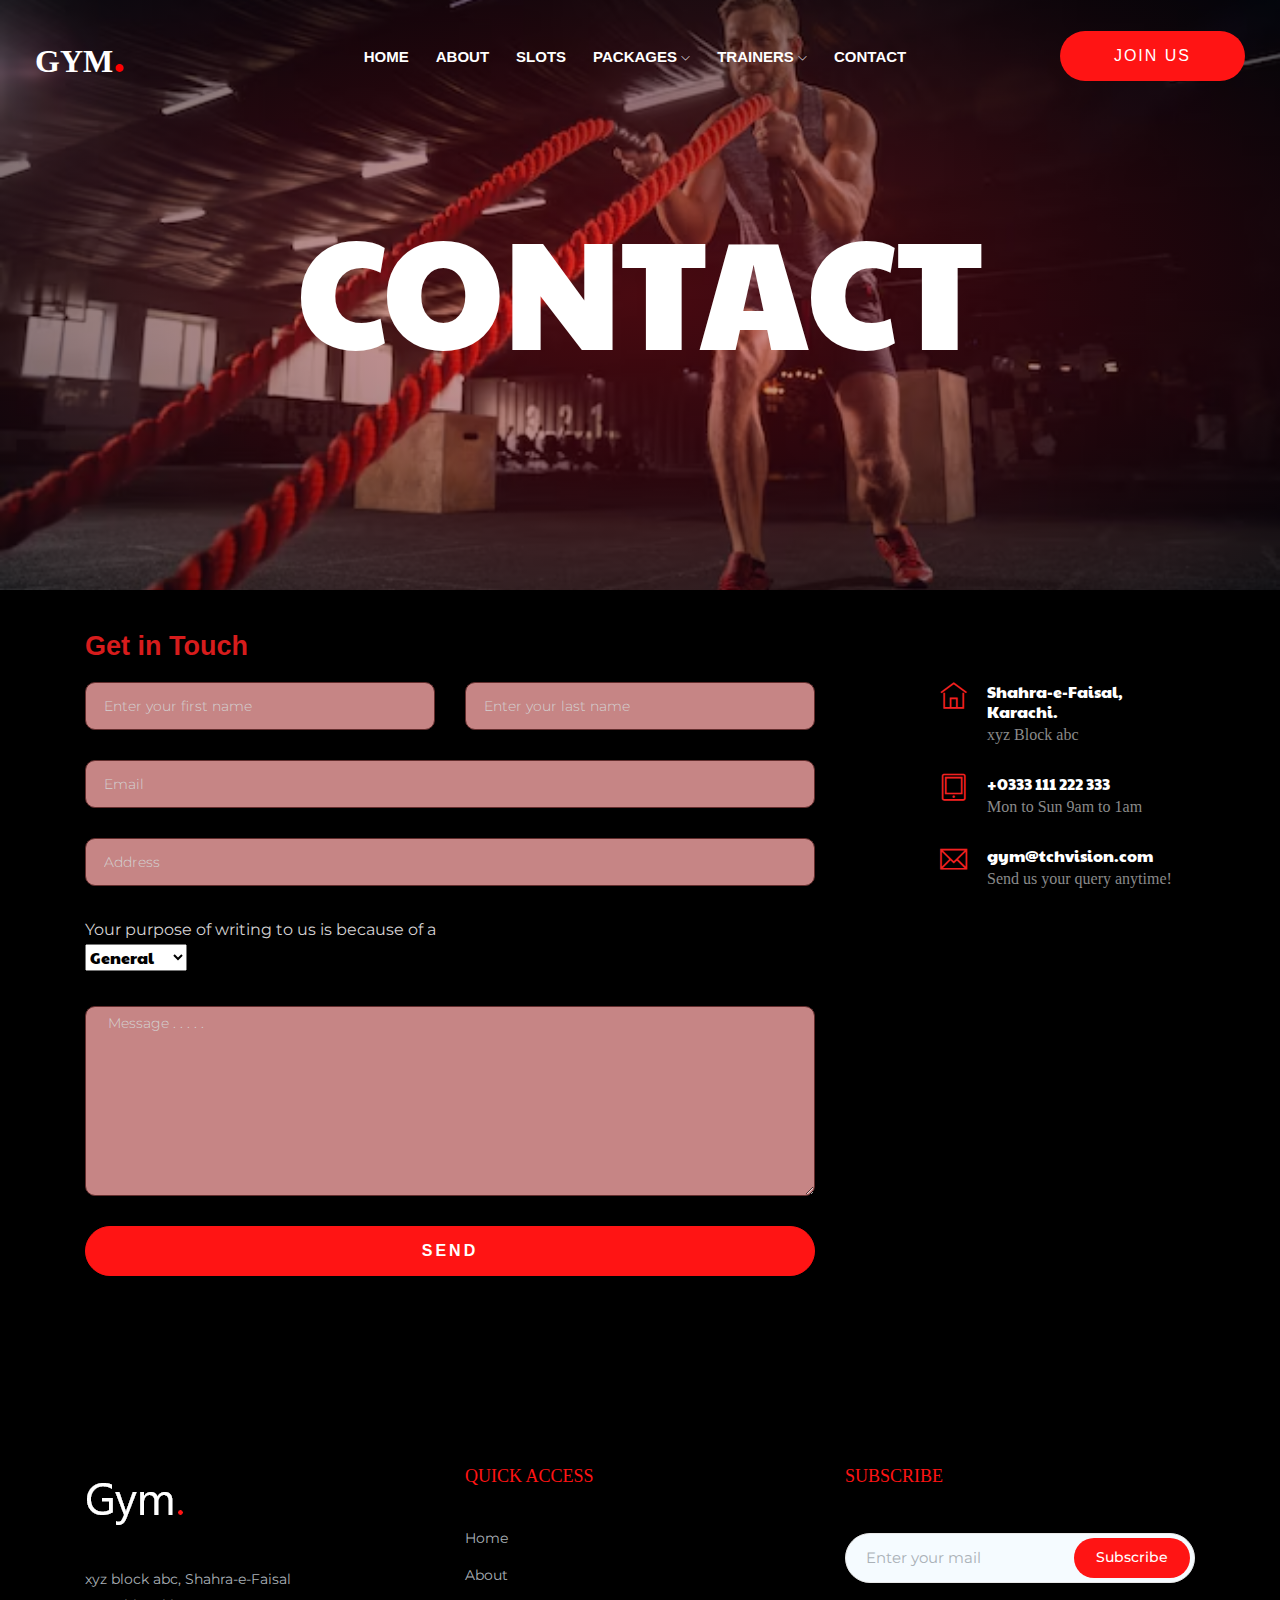
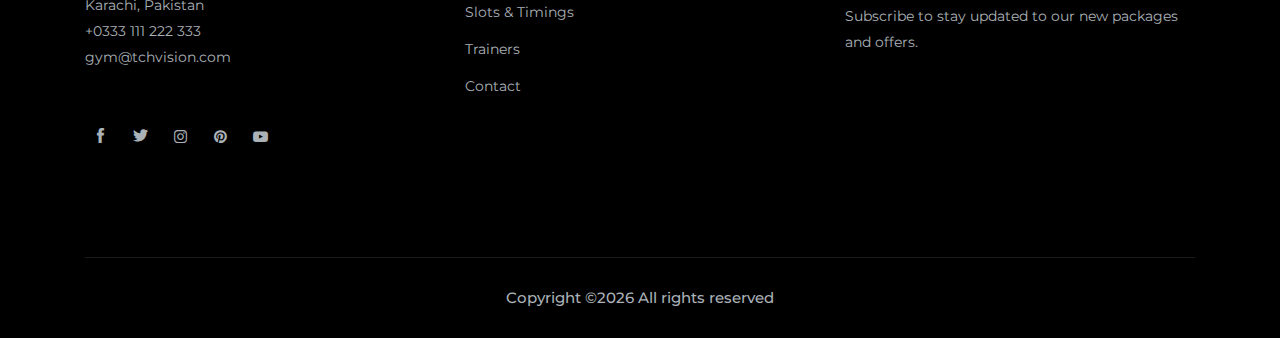
==== commit 9792832a: "Update contact.html" ====
--- a/contact.html
+++ b/contact.html
@@ -107,47 +107,7 @@
     <!-- ================ contact section start ================= -->
     <section class="contact-section">
             <div class="container">
-                <div class="d-none d-sm-block" style="margin-bottom: 50px;">
-                    <div id="map" style="height: 480px; position: relative; overflow: hidden;"> </div>
-                    <script>
-                        function initMap() {
-                            var uluru = {
-                                lat: -25.363,
-                                lng: 131.044
-                            };
-                            var grayStyles = [{
-                                    featureType: "all",
-                                    stylers: [{
-                                            saturation: -90
-                                        },
-                                        {
-                                            lightness: 50
-                                        }
-                                    ]
-                                },
-                                {
-                                    elementType: 'labels.text.fill',
-                                    stylers: [{
-                                        color: '#ccdee9'
-                                    }]
-                                }
-                            ];
-                            var map = new google.maps.Map(document.getElementById('map'), {
-                                center: {
-                                    lat: -31.197,
-                                    lng: 150.744
-                                },
-                                zoom: 9,
-                                styles: grayStyles,
-                                scrollwheel: false
-                            });
-                        }
-                    </script>
-                    <script src="https://maps.googleapis.com/maps/api/js?key=AIzaSyDpfS1oRGreGSBU5HHjMmQ3o5NLw7VdJ6I&amp;callback=initMap">
-                    </script>
-    
-                </div>
-    
+                <div class="d-none d-sm-block" style="margin-bottom: 50px;">    
     
                 <div class="row">
                     <div class="col-12">
@@ -345,4 +305,4 @@
         <script src="js/main.js"></script>
     </body>
     
-    </html>+    </html>
